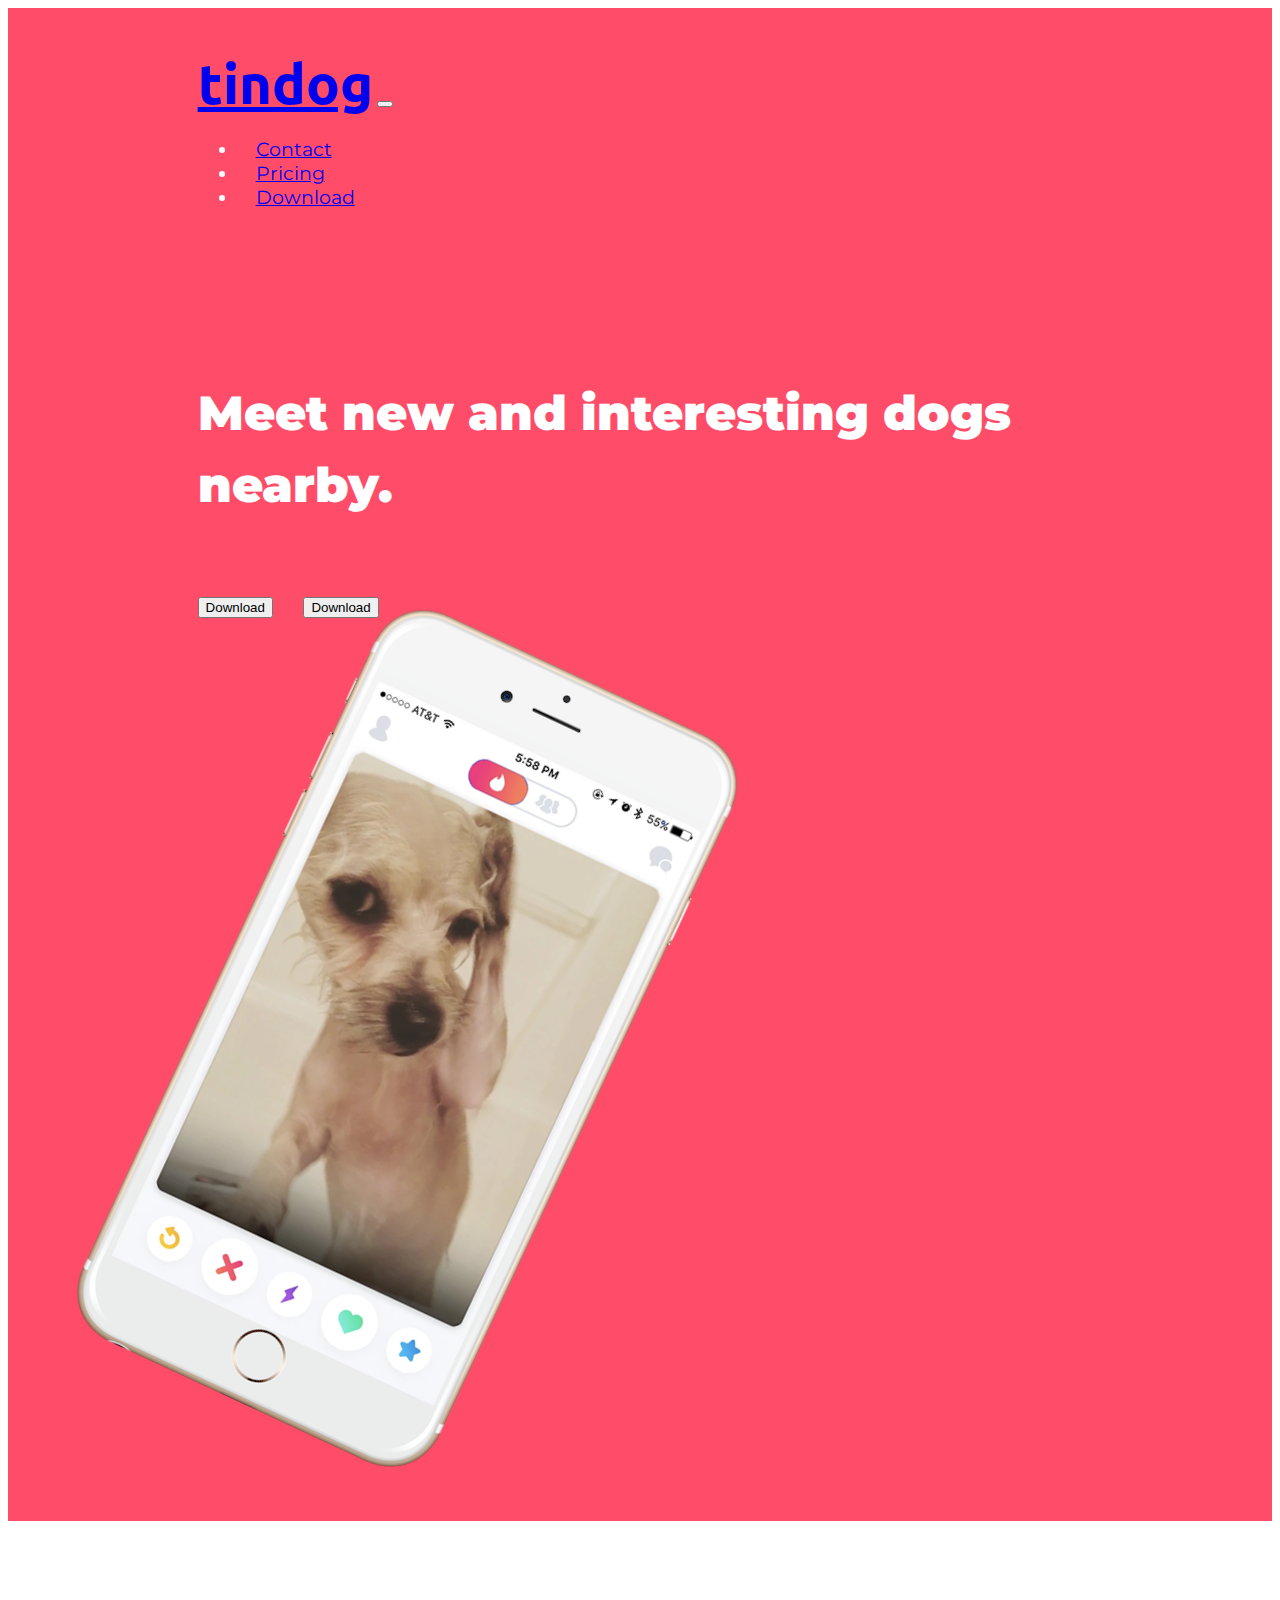
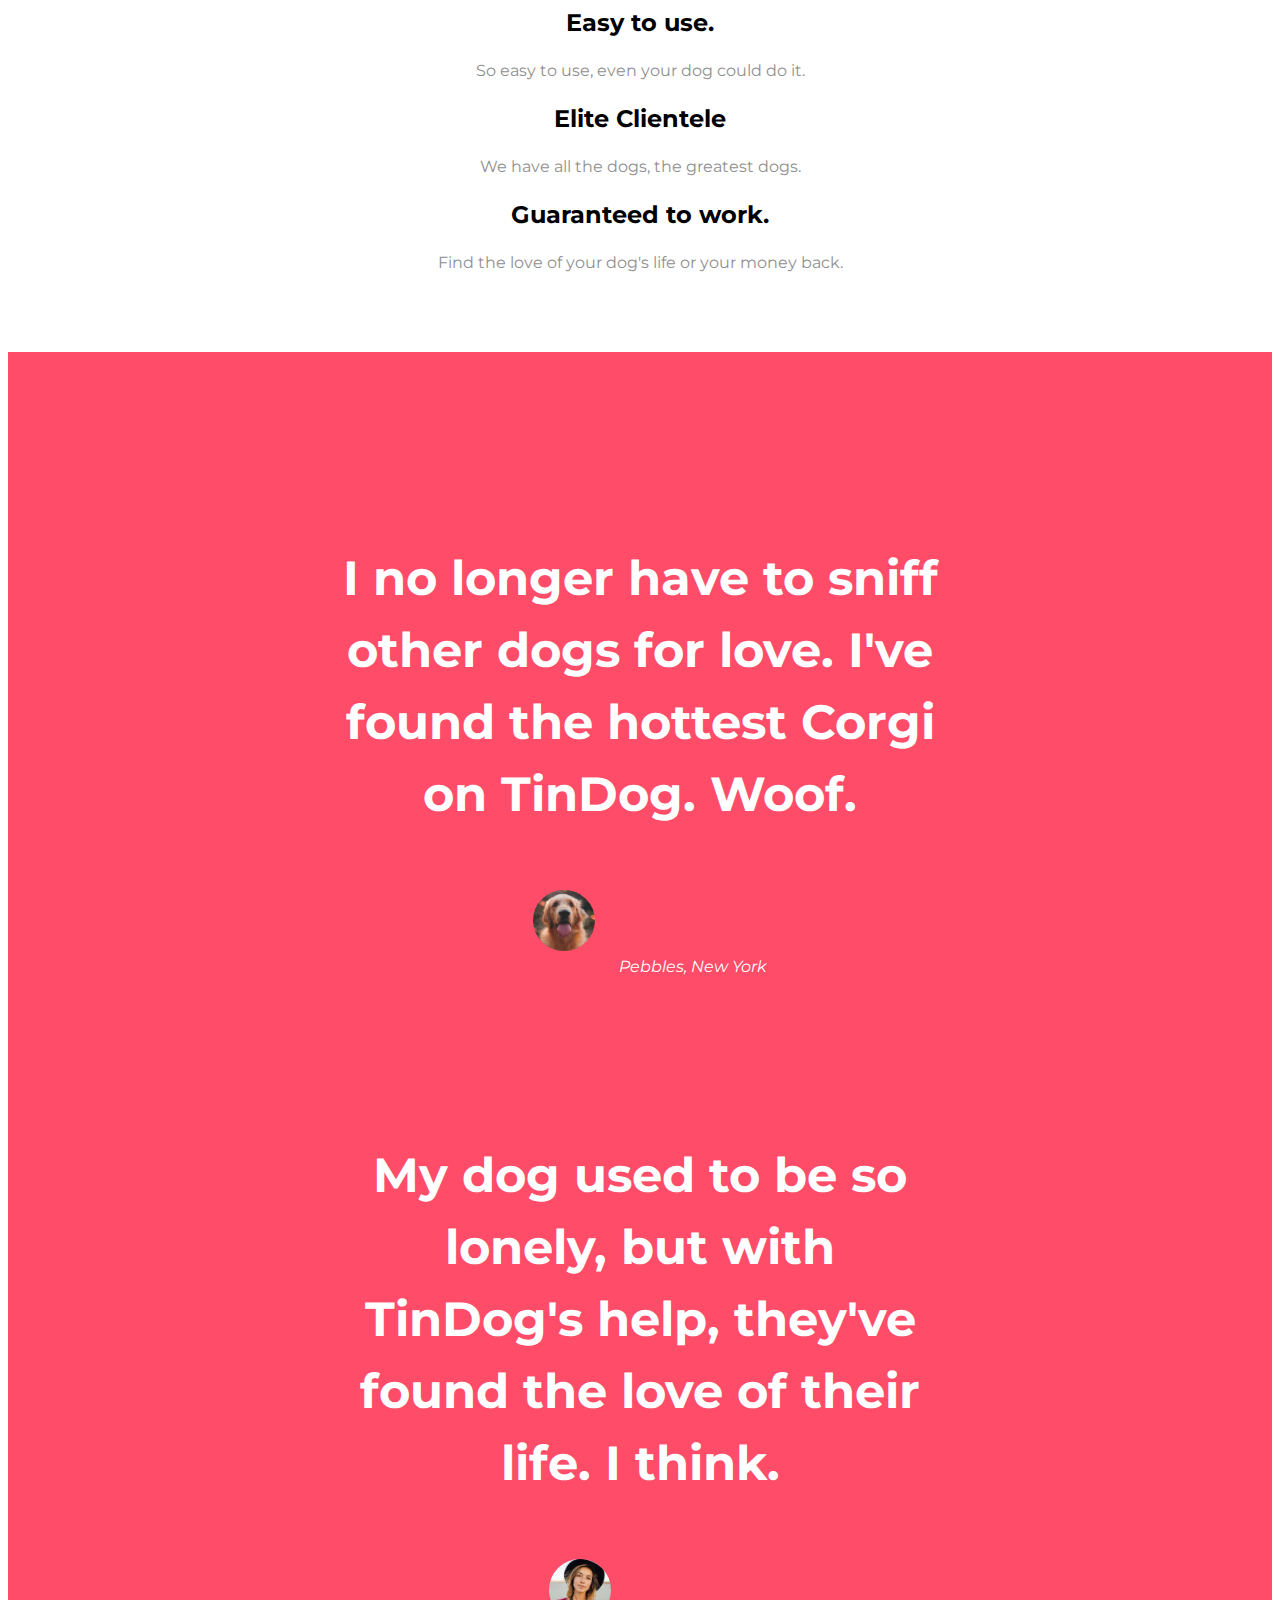
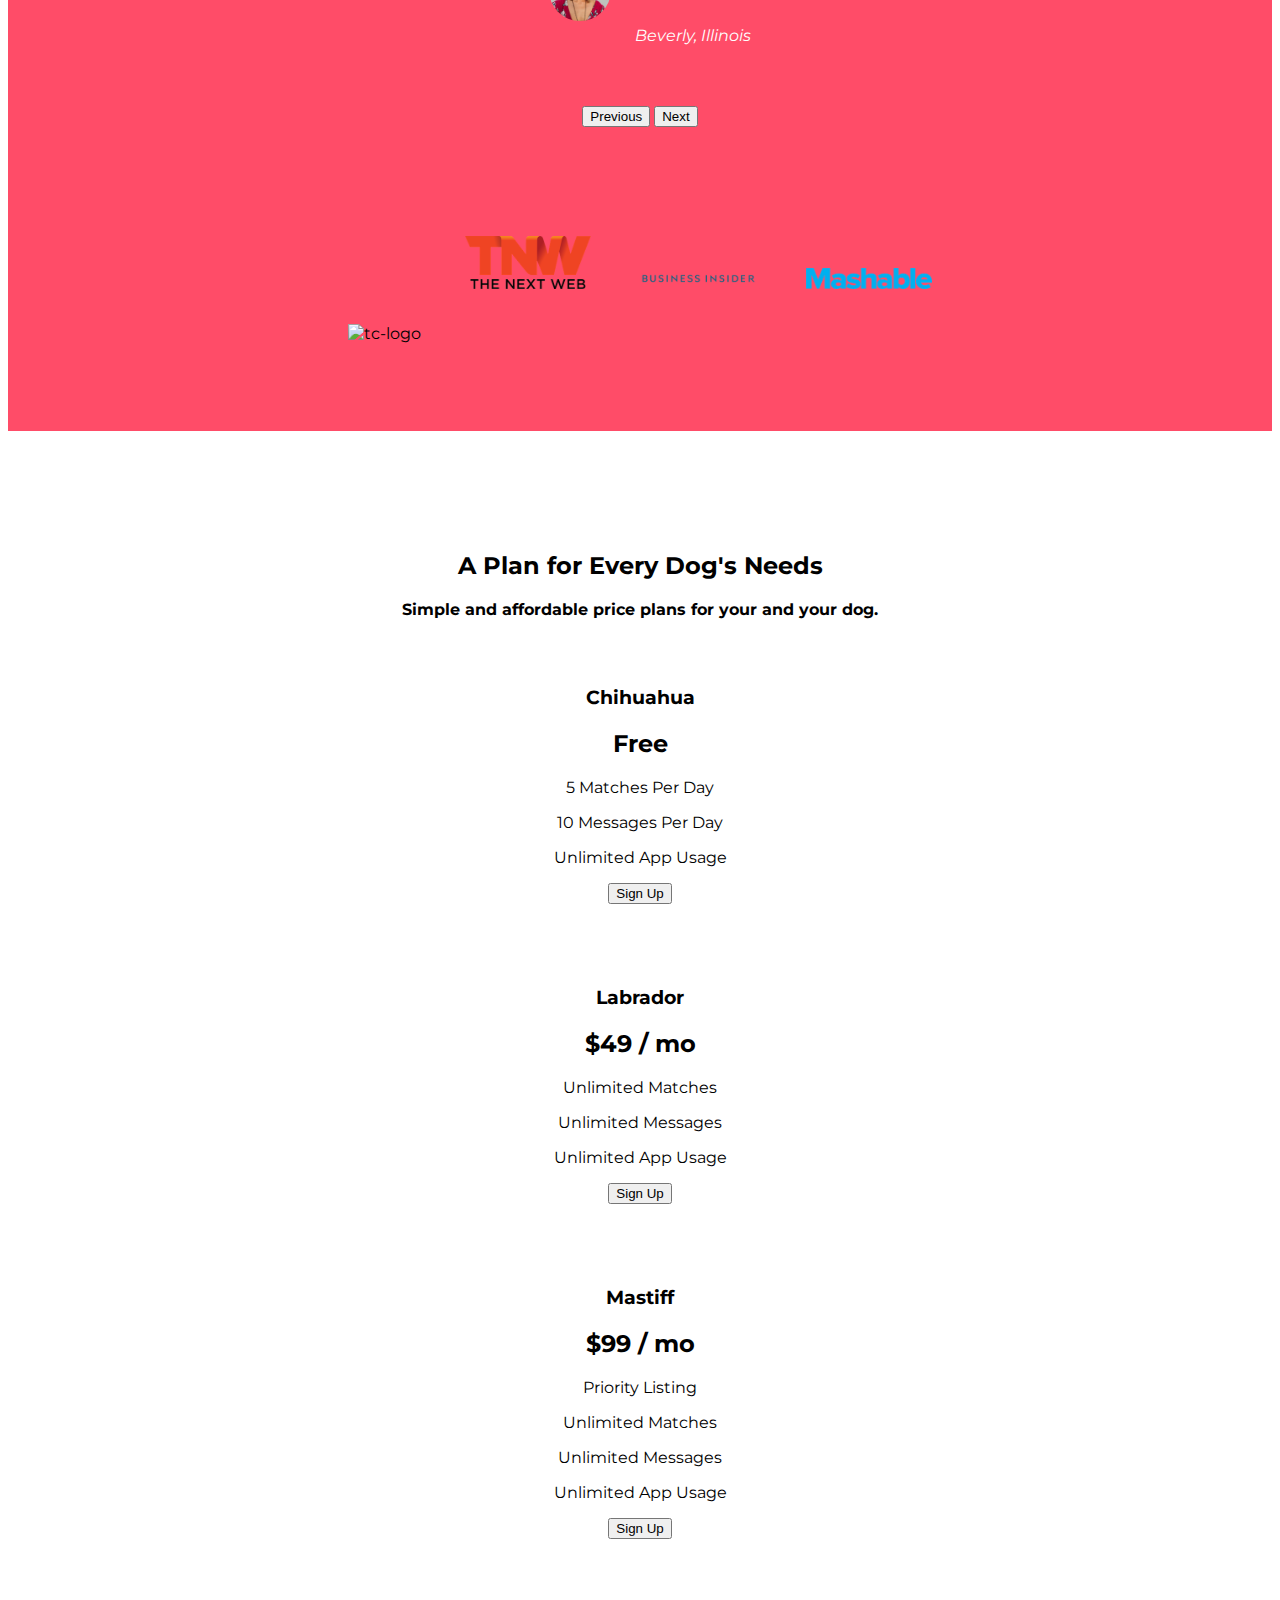
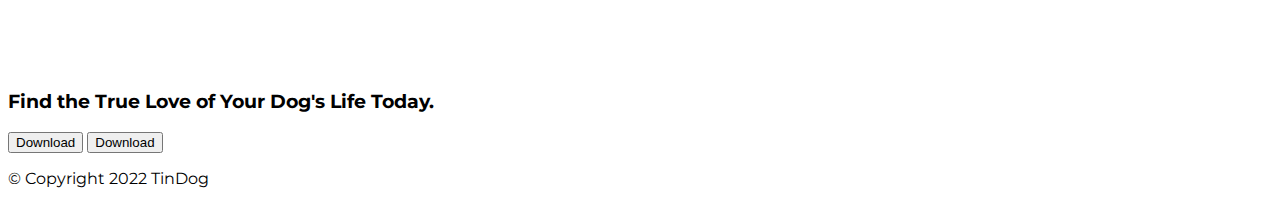
==== index.html @ cf1909fb "first commit" ====
<!DOCTYPE html>
<html>

<head>
  <meta charset="utf-8">
  <title>tindog</title>
  <!-- google's montserrat and ubuntu font -->
  <link rel="preconnect" href="https://fonts.googleapis.com">
  <link rel="preconnect" href="https://fonts.gstatic.com" crossorigin>
  <link href="https://fonts.googleapis.com/css2?family=Montserrat:wght@100;300;400;500;900&family=Ubuntu:wght@300;400;700&display=swap" rel="stylesheet">

  <!-- bootstrap cdn -->
  <link rel="stylesheet" href="https://cdn.jsdelivr.net/npm/bootstrap@4.6.2/dist/css/bootstrap.min.css" integrity="sha384-xOolHFLEh07PJGoPkLv1IbcEPTNtaed2xpHsD9ESMhqIYd0nLMwNLD69Npy4HI+N" crossorigin="anonymous">

  <!-- custom css stylesheet, override bits of bootstrap -->
  <link rel="stylesheet" href="css/styles.css">

  <!-- font awesome icons cdn -->
  <script src="https://kit.fontawesome.com/b52014c652.js" crossorigin="anonymous"></script>
</head>

<body>

  
  <section id="title">
      <div class="container-fluid">
      <!-- Nav Bar -->
        <nav class="navbar navbar-expand-md navbar-dark">

          <a href="#" class="navbar-brand tindog-first">tindog</a>

          <button class="navbar-toggler" type="button" data-toggle="collapse" data-target="#navbarSupportedContent" aria-controls="navbarSupportedContent" aria-expanded="false" aria-label="Toggle navigation">
              <span class="navbar-toggler-icon"></span>
          </button>

          <div class="collapse navbar-collapse" id="navbarSupportedContent">

              <ul class="navbar-nav ml-auto tindog-navbar">

                  <li class="nav-item">
                      <a href="#" class="nav-link">Contact</a>
                  </li>

                  <li class="nav-item">
                      <a href="#" class="nav-link">Pricing</a>
                  </li>

                  <li class="nav-item">
                      <a href="#" class="nav-link">Download</a>
                  </li>

              </ul>

        </div>

      </nav>

      <!-- Title -->
      <!-- Bootstrap grid layout system -->

      <div class="row">

        <div class="col-lg-6 col-md-6">
          <h1>Meet new and interesting dogs nearby.</h1>
          <button type="button" class="btn btn-dark btn-lg download-buttons"><i class="fa-brands fa-apple"></i> Download</button>
          <button type="button" class="btn btn-outline-light btn-lg download-buttons"><i class="fa-brands fa-google-play"></i> Download</button>
        </div>

        <div class="col-lg-6 col-md-6 dog-iphone">
          <img src="images/iphone6.png" alt="iphone-mockup">
        </div>

      </div>
    </div>
  </section>
  


    <!-- Features -->

    <section id="features">

      <div class="row feature-row container-fluid">

        <div class="col-lg-4">
          <i class="fa-solid fa-circle-check fa-3x features-logo"></i>
          <h3 class="app-promise-feature">Easy to use.</h3>
          <p class="feature-paragraph">So easy to use, even your dog could do it.</p>

        </div>

        <div class="col-lg-4">
          <i class="fa-solid fa-bullseye fa-3x  features-logo"></i>
          <h3 class="app-promise-feature">Elite Clientele</h3>
          <p class="feature-paragraph">We have all the dogs, the greatest dogs.</p>
          
        </div>

        <div class="col-lg-4">
          <i class="fa-solid fa-heart fa-3x features-logo"></i>
          <h3 class="app-promise-feature">Guaranteed to work.</h3>
          <p class="feature-paragraph">Find the love of your dog's life or your money back.</p>
          
        </div>

      </div>

      <!-- <h3>Easy to use.</h3>
      <p>So easy to use, even your dog could do it.</p>

      <h3>Elite Clientele</h3>
      <p>We have all the dogs, the greatest dogs.</p>

      <h3>Guaranteed to work.</h3>
      <p>Find the love of your dog's life or your money back.</p> -->

    </section>


    <!-- Testimonials -->

    <section id="testimonials">

      <!-- <h2 class="testimonials-text">I no longer have to sniff other dogs for love. I've found the hottest Corgi on TinDog. Woof.</h2>
      <img src="images/dog-img.jpg" alt="dog-profile" class="testimonial-img">
      <em>Pebbles, New York</em> -->

      

      <div id="carouselExampleControls" class="carousel slide" data-ride="carousel">
        <div class="carousel-inner">

          <div class="carousel-item active">
            <h2 class="testimonials-text">I no longer have to sniff other dogs for love. I've found the hottest Corgi on TinDog. Woof.</h2>
            <img src="images/dog-img.jpg" alt="dog-profile" class="testimonial-img">
            <em>Pebbles, New York</em>
          </div>

          <div class="carousel-item">
            <h2 class="testimonials-text">My dog used to be so lonely, but with TinDog's help, they've found the love of their life. I think.</h2>
            <img class="testimonial-img" src="images/lady-img.jpg" alt="lady-profile">
            <em>Beverly, Illinois</em>
          </div>

          <!-- you can add more by -->
          <!-- <div class="carousel-item">
            <img src="..." class="d-block w-100" alt="...">
          </div> -->

        </div>

       <button class="carousel-control-prev" type="button" data-target="#carouselExampleControls" data-slide="prev">
          <span class="carousel-control-prev-icon" aria-hidden="true"></span>
          <span class="sr-only">Previous</span>
        </button>

        <button class="carousel-control-next" type="button" data-target="#carouselExampleControls" data-slide="next">
          <span class="carousel-control-next-icon" aria-hidden="true"></span>
          <span class="sr-only">Next</span>
        </button>

      </div>

    </section>


    <!-- Press -->

    <section id="press">
      <img src="images/techcrunch.png" alt="tc-logo" class="press-img">
      <img src="images/tnw.png" alt="tnw-logo" class="press-img">
      <img src="images/bizinsider.png" alt="biz-insider-logo" class="press-img">
      <img src="images/mashable.png" alt="mashable-logo" class="press-img">

    </section>


    <!-- Pricing -->

    <section id="pricing">

      <h2 class="pricing-card-header">A Plan for Every Dog's Needs</h2>
      <p class="pricing-card-header">Simple and affordable price plans for your and your dog.</p>
      
      <div class="row pricing-row">

        <div class="col-sm-12 col-md-6 col-lg-4 pricing-column">

          <div class="card">
    
            <div class="card-header">
              <h3 class="pricing-card-header">Chihuahua</h3>
            </div>
            
            <div class="card-body">
              <h2 class="pricing">Free</h2>
              <p class="pricing-paragraph">5 Matches Per Day</p>
              <p class="pricing-paragraph">10 Messages Per Day</p>
              <p class="pricing-paragraph">Unlimited App Usage</p>
              <button type="button" class="btn btn-lg btn-block btn-outline-dark">Sign Up</button>
            </div>

          </div>

        </div>

        <div class="col-sm-12 col-md-6 col-lg-4 pricing-column">

          <div class="card">
      
            <div class="card-header">
              <h3 class="pricing-card-header">Labrador</h3>
            </div>
            
            <div class="card-body">
              <h2 class="pricing">$49 / mo</h2>
              <p class="pricing-paragraph">Unlimited Matches</p>
              <p class="pricing-paragraph">Unlimited Messages</p>
              <p class="pricing-paragraph">Unlimited App Usage</p>
              <button type="button" class="btn btn-lg btn-block btn-dark">Sign Up</button>
            </div>
            
          </div>

        </div>

        <div class="col-sm-12 col-md-12 col-lg-4 pricing-column">

          <div class="card">
      
            <div class="card-header">
              <h3 class="pricing-card-header">Mastiff</h3>
            </div>
            
            <div class="card-body">
              <h2 class="pricing">$99 / mo</h2>
              <p class="pricing-paragraph">Priority Listing</p>
              <p class="pricing-paragraph">Unlimited Matches</p>
              <p class="pricing-paragraph">Unlimited Messages</p>
              <p class="pricing-paragraph">Unlimited App Usage</p>
              <button type="button" class="btn btn-lg btn-block btn-dark">Sign Up</button>
            </div>
            
          </div>

        </div>
      </div>

      <!-- <div class="card-deck"> -->

        <!-- <div class="card">
    
          <div class="card-header">
            <h3 class="pricing-card-header">Chihuahua</h3>
          </div>
          
          <div class="card-body">
            <h2 class="pricing">Free</h2>
            <p class="pricing-paragraph">5 Matches Per Day</p>
            <p class="pricing-paragraph">10 Messages Per Day</p>
            <p class="pricing-paragraph">Unlimited App Usage</p>
            <button type="button">Sign Up</button>
          </div>
          
        </div> -->
  
        
        <!-- <div class="card">
      
          <div class="card-header">
            <h3 class="pricing-card-header">Labrador</h3>
          </div>
          
          <div class="card-body">
            <h2 class="pricing">$49 / mo</h2>
            <p class="pricing-paragraph">Unlimited Matches</p>
            <p class="pricing-paragraph">Unlimited Messages</p>
            <p class="pricing-paragraph">Unlimited App Usage</p>
            <button type="button">Sign Up</button>
          </div>
          
        </div> -->
  
  
        <!-- <div class="card">
      
          <div class="card-header">
            <h3 class="pricing-card-header">Mastiff</h3>
          </div>
          
          <div class="card-body">
            <h2 class="pricing">$99 / mo</h2>
            <p class="pricing-paragraph">Priority Listing</p>
            <p class="pricing-paragraph">Unlimited Matches</p>
            <p class="pricing-paragraph">Unlimited Messages</p>
            <p class="pricing-paragraph">Unlimited App Usage</p>
            <button type="button">Sign Up</button>
          </div>
          
        </div>

      </div> -->
      

      <!-- <h3>Chihuahua</h3>
      <h2>Free</h2>
      <p>5 Matches Per Day</p>
      <p>10 Messages Per Day</p>
      <p>Unlimited App Usage</p>
      <button type="button">Sign Up</button>


      <h3>Labrador</h3>
      <h2>$49 / mo</h2>
      <p>Unlimited Matches</p>
      <p>Unlimited Messages</p>
      <p>Unlimited App Usage</p>
      <button type="button">Sign Up</button>


      <h3>Mastiff</h3>
      <h2>$99 / mo</h2>
      <p>Pirority Listing</p>
      <p>Unlimited Matches</p>
      <p>Unlimited Messages</p>
      <p>Unlimited App Usage</p>
      <button type="button">Sign Up</button> -->

    </section>


    <!-- Call to Action -->

    <section id="cta">

      <h3>Find the True Love of Your Dog's Life Today.</h3>
      <button type="button">Download</button>
      <button type="button">Download</button>

    </section>


    <!-- Footer -->

    <footer id="footer">

      <p>© Copyright 2022 TinDog</p>

    </footer>

  
    <script src="https://cdn.jsdelivr.net/npm/jquery@3.5.1/dist/jquery.slim.min.js" integrity="sha384-DfXdz2htPH0lsSSs5nCTpuj/zy4C+OGpamoFVy38MVBnE+IbbVYUew+OrCXaRkfj" crossorigin="anonymous"></script>
    <script src="https://cdn.jsdelivr.net/npm/bootstrap@4.6.2/dist/js/bootstrap.bundle.min.js" integrity="sha384-Fy6S3B9q64WdZWQUiU+q4/2Lc9npb8tCaSX9FK7E8HnRr0Jz8D6OP9dO5Vg3Q9ct" crossorigin="anonymous"></script>
</body>

</html>
---- css/styles.css ----
/* global font */
body {
    font-family: 'Montserrat', sans-serif;
}

/* iphone dog */
.dog-iphone{
    transform: rotate(25deg);
    padding-bottom: 10px;
    width: 60%;
}

#title{
    background-color: #ff4c68;
    color: #fff;
}

/* navigation bar */
.tindog-first{
    font-family: 'Ubuntu', sans-serif;
    font-size: 3.5rem;
    font-weight: bold;
    padding-bottom: 5%;
}

.tindog-navbar{
    padding-bottom: 5%;
    font-family: 'Montserrat', sans-serif;
    font-size: 1.2rem;
    font-weight: light;
}

.navbar{
   padding: 0 0 4.5rem; 
}

.nav-item{
    padding-left: 18px;
    padding-right: 18px;
}



/* global */

h1 {
    font-family: 'Montserrat', sans-serif;
    font-size: 3rem;
    line-height: 1.5;
    font-weight: 900;
}

.container-fluid {
    padding-left: 15%;
    padding-right: 15%;
    padding-top: 3%;
    padding-bottom: 3%;
}

/* download buttons */
.download-buttons {
    margin: 5% 3% 5% 0;
}

/* app features */

/* h3 text of features styling */
.app-promise-feature{
    font-family: 'Montserrat', sans-serif;
    font-size: 1.5rem;
    font-weight: bold;
}

/* awesome font logo css edit */
.features-logo{
    color: #ef8172;
    size: 150%;
    padding-top: 10px;
    padding-bottom: 10px;
}

/* change color when hovering on logo */
.features-logo:hover{
    color: #ff4c68 ;
}

/* center features text and add padding by accessing rows (feature-row) */
.feature-row{
    text-align: center;
    padding-bottom: 5%;
    padding-top: 5%;
    padding-left: 8%;
    padding-right: 8%;
}

/* feature paragraph edit */
.feature-paragraph{
    color: #8f8f8f;
}


/* testimonials sections */

#testimonials{
    padding: 7% 15%;
    text-align: center;
    background-color: #ff4c68;
    color: #fff;

}

.testimonials-text{
    font-family: "Montserrat", sans-serif;
    font-weight: bold;
    font-size: 3rem;
    line-height: 1.5;
}

.testimonial-img{
    width: 10%;
    border-radius: 50%;
    margin: 20px;
}

/* press sections */

#press{
    text-align: center;
    background-color: #ff4c68;
    padding-bottom: 3%;
}

.press-img{
    width: 10%;
    margin: 20px 20px 50px;
}

/* move carousel button padding */
.carousel-item{
    padding: 7% 15%;
}

/* pricing  */

#pricing{
    padding: 100px ;
}
.pricing-card-header{
    font-family: 'Montserrat', sans-serif;
    font-weight: bolder;
    text-align: center;
}

.pricing{
    font-family: 'Montserrat', sans-serif;
    font-weight: bolder;
}

.pricing-row{
    text-align: center;
}

.pricing-column{
    padding: 3% 2%;
}
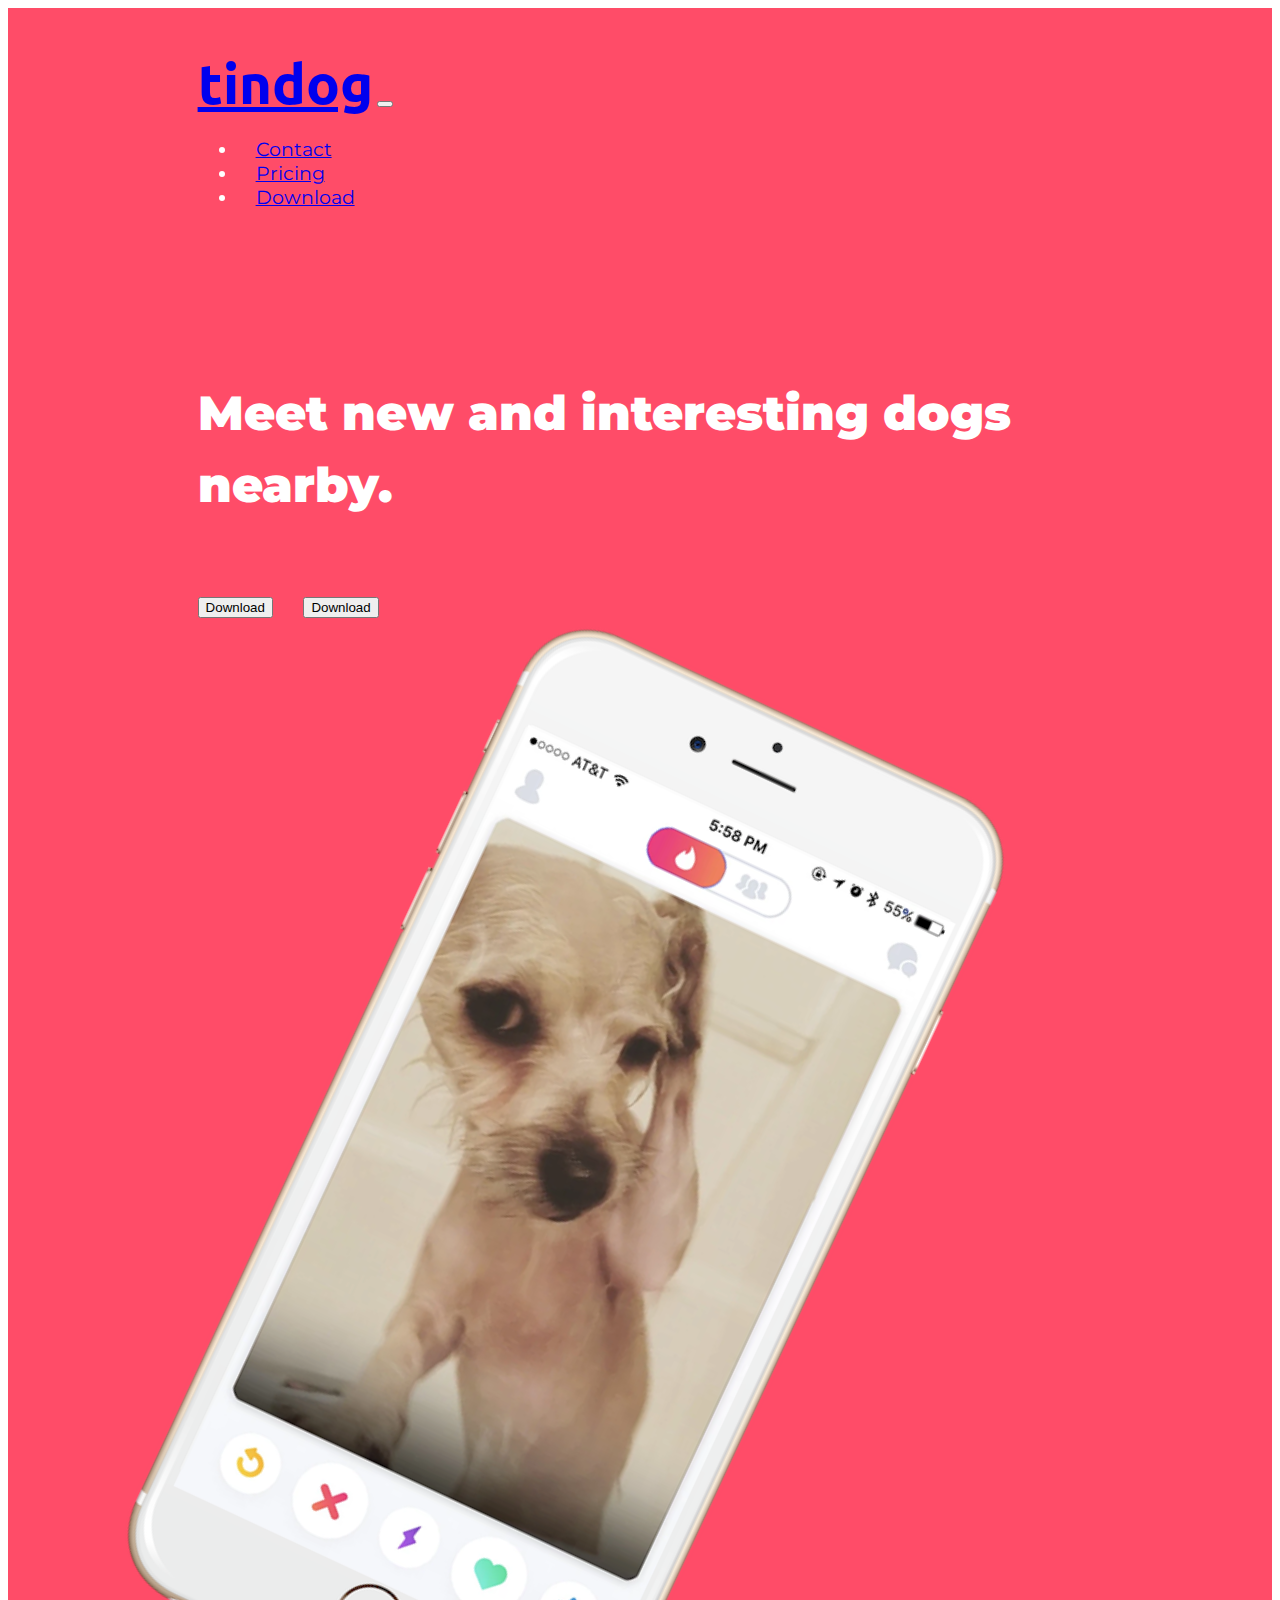
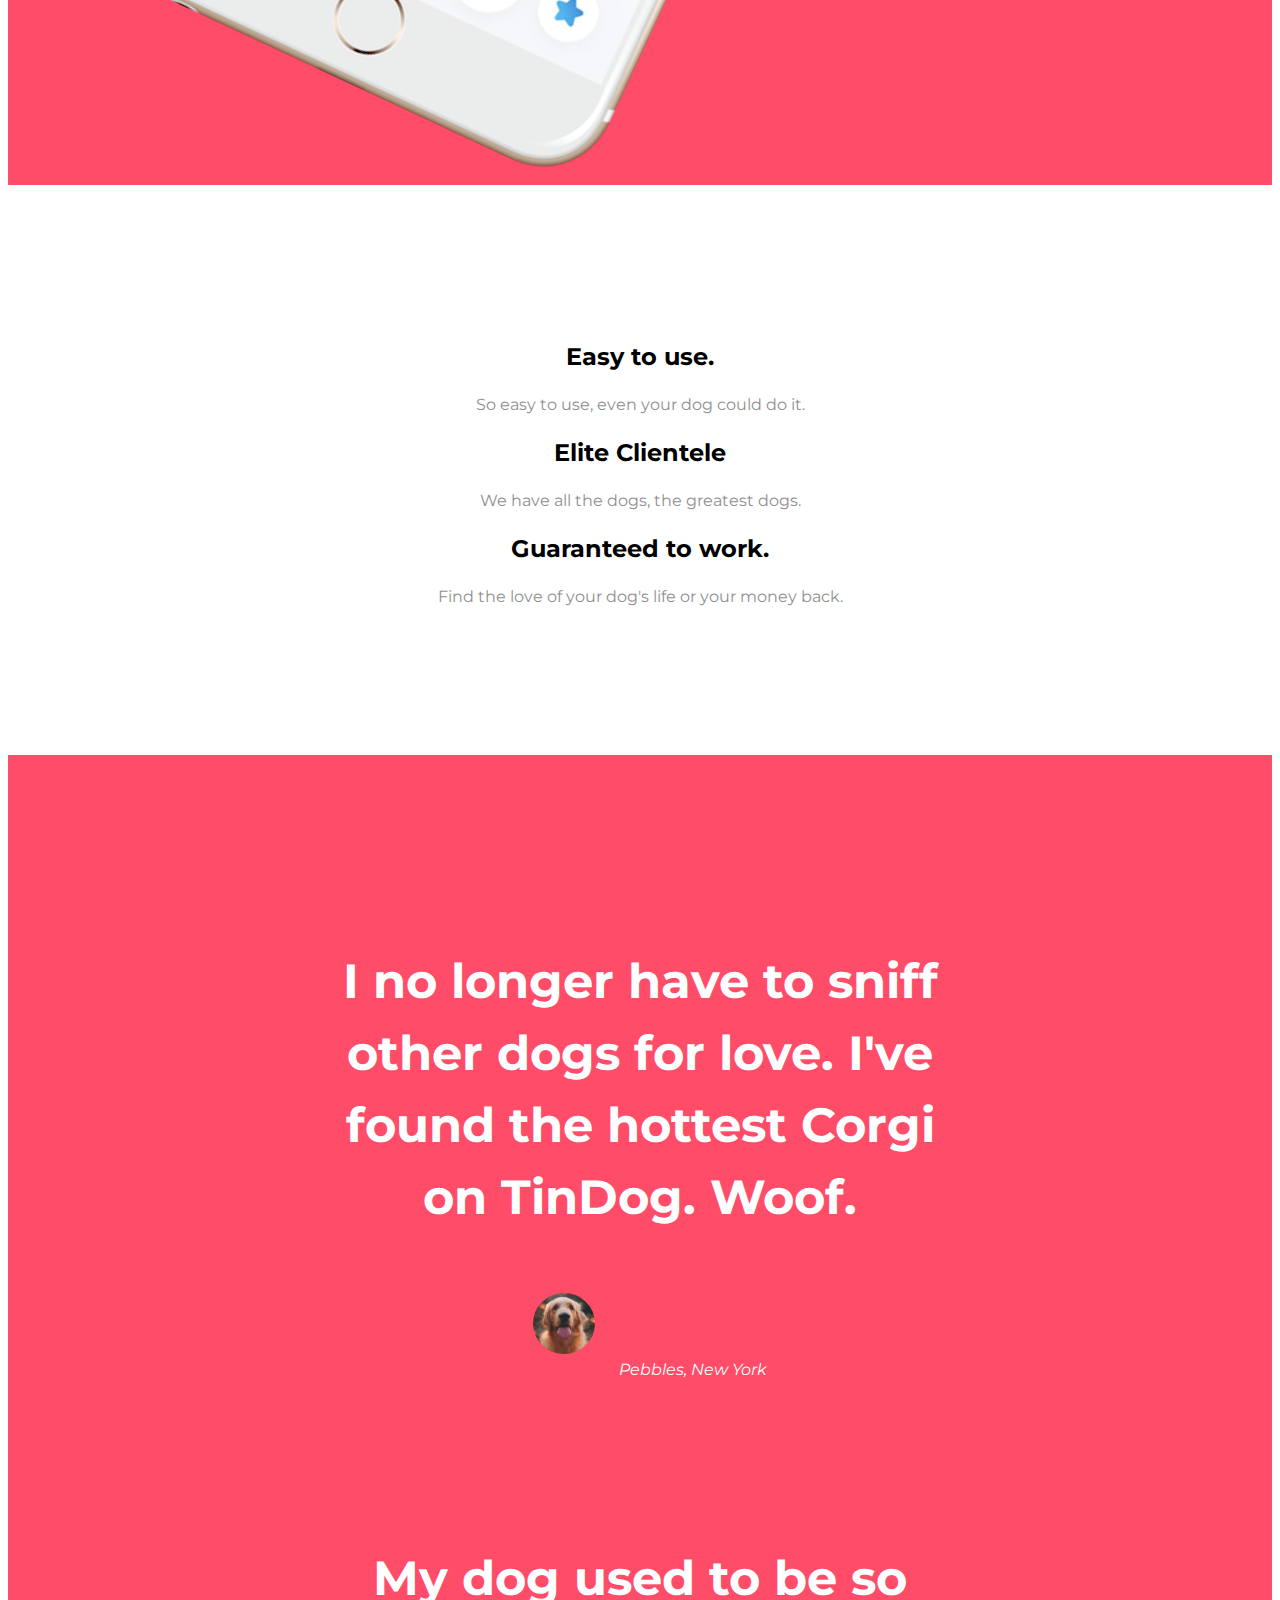
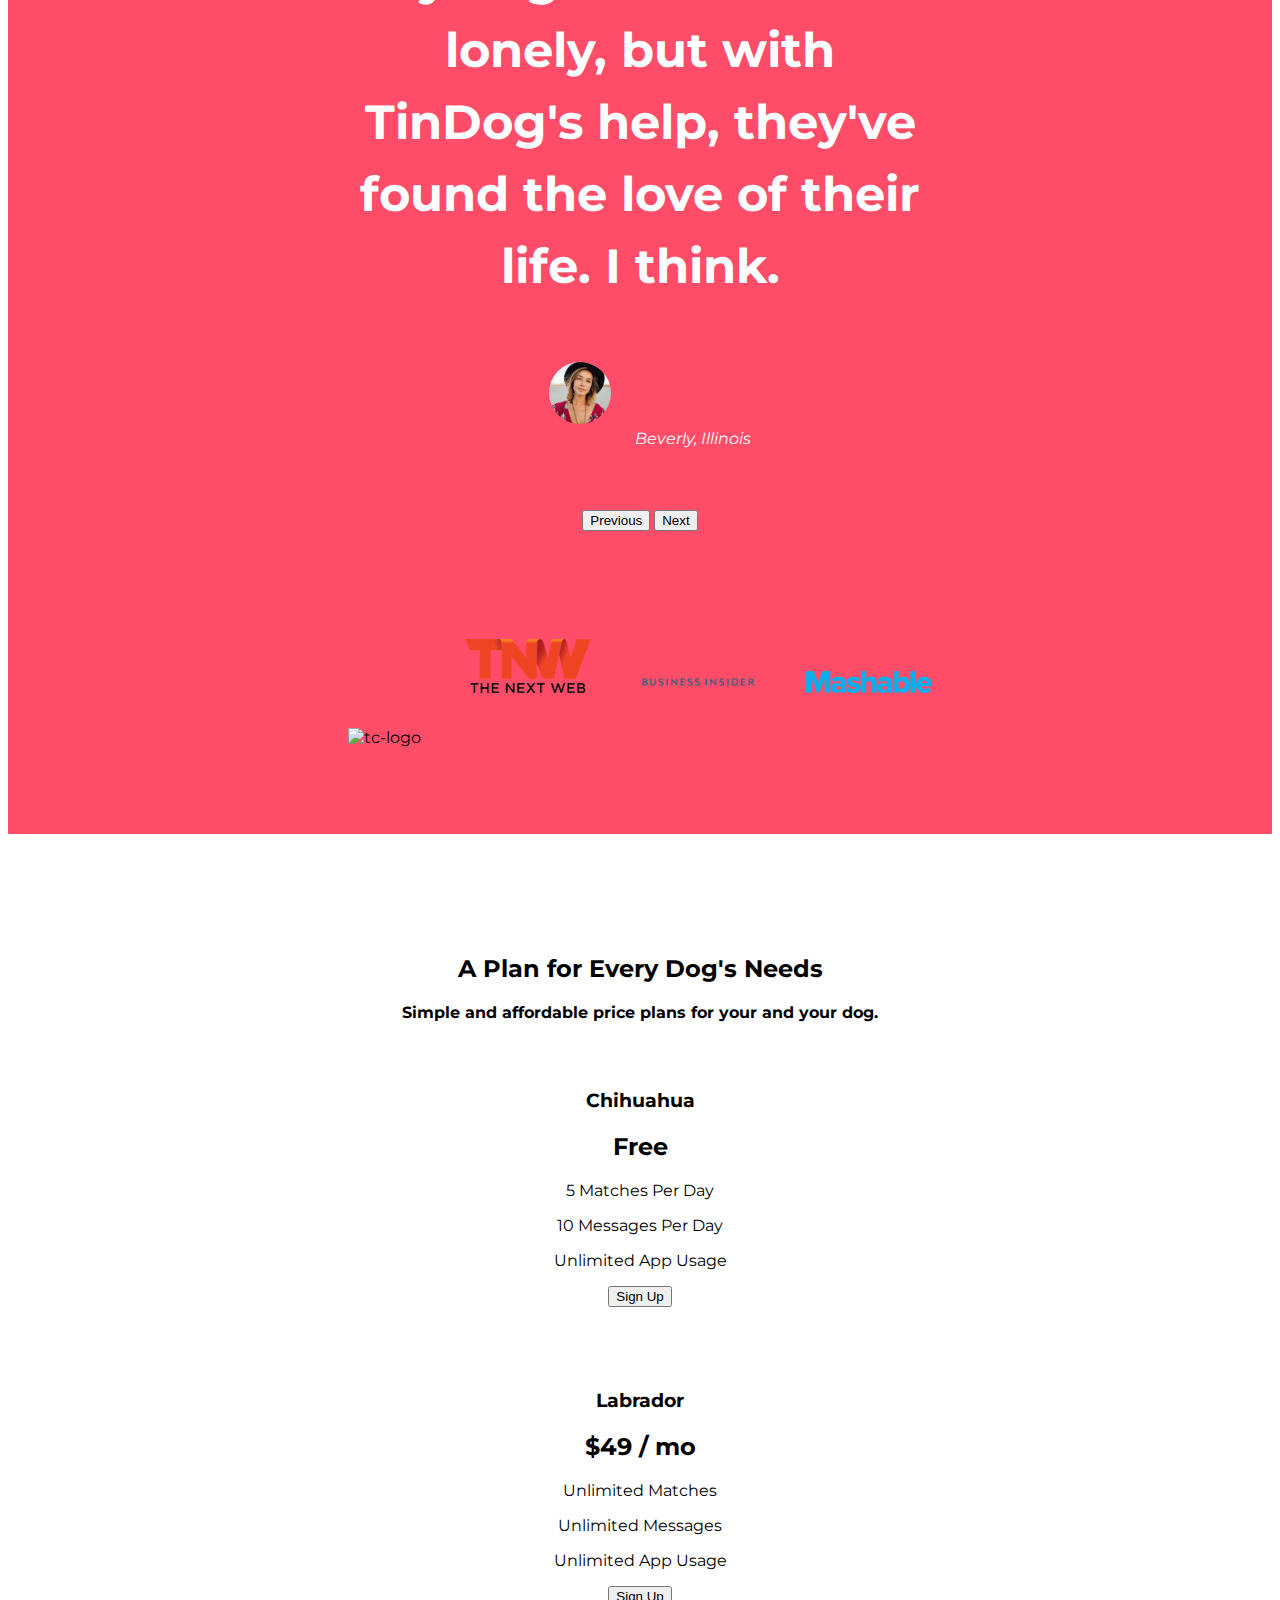
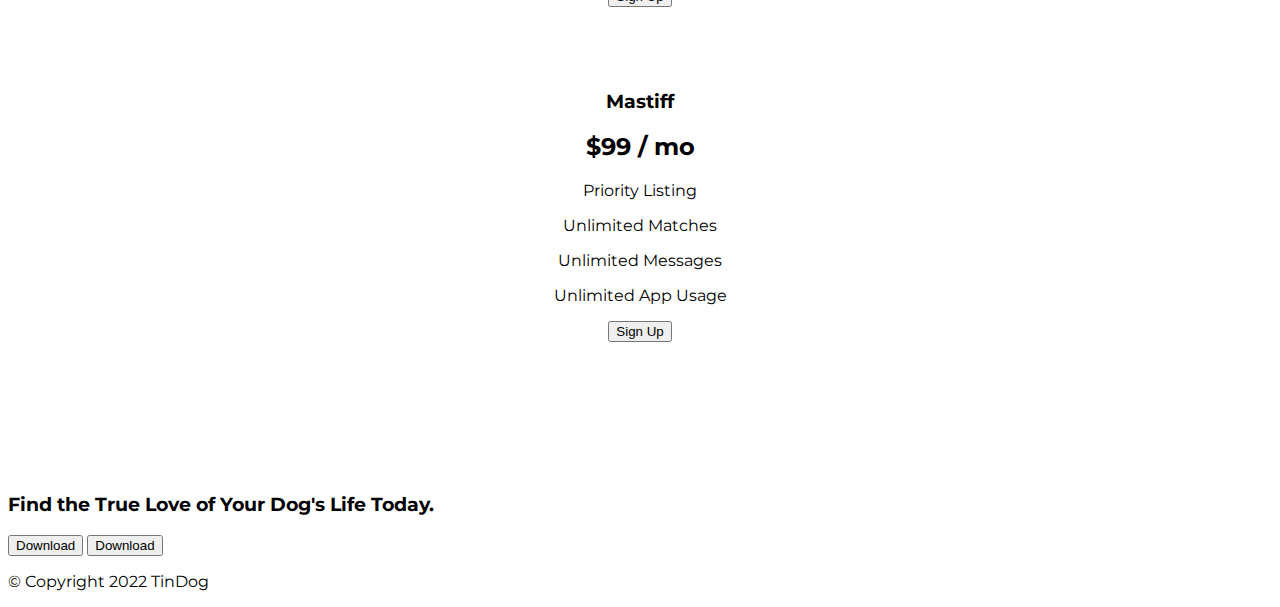
==== commit 9dff93da: "css modified, index modified, dog iphone image edits" ====
--- a/index.html
+++ b/index.html
@@ -66,8 +66,8 @@
           <button type="button" class="btn btn-outline-light btn-lg download-buttons"><i class="fa-brands fa-google-play"></i> Download</button>
         </div>
 
-        <div class="col-lg-6 col-md-6 dog-iphone">
-          <img src="images/iphone6.png" alt="iphone-mockup">
+        <div class="col-lg-6 col-md-6 dog-iphone-container">
+          <img class="dog-iphone" src="images/iphone6.png" alt="iphone-mockup">
         </div>
 
       </div>
--- a/css/styles.css
+++ b/css/styles.css
@@ -8,11 +8,21 @@
     transform: rotate(25deg);
     padding-bottom: 10px;
     width: 60%;
+    left: 100px;
+    position: relative
+}
+
+.dog-iphone-container{
+    position: relative;
 }
 
 #title{
     background-color: #ff4c68;
     color: #fff;
+}
+
+.container-fluid{
+    padding: 3% 15% 7%;
 }
 
 /* navigation bar */
@@ -64,6 +74,13 @@
 
 /* app features */
 
+#features{
+    background-color: #fff;
+    padding: 7% 15%;
+    position: relative;
+    z-index: 1;
+}
+
 /* h3 text of features styling */
 .app-promise-feature{
     font-family: 'Montserrat', sans-serif;
@@ -97,6 +114,7 @@
 .feature-paragraph{
     color: #8f8f8f;
 }
+
 
 
 /* testimonials sections */
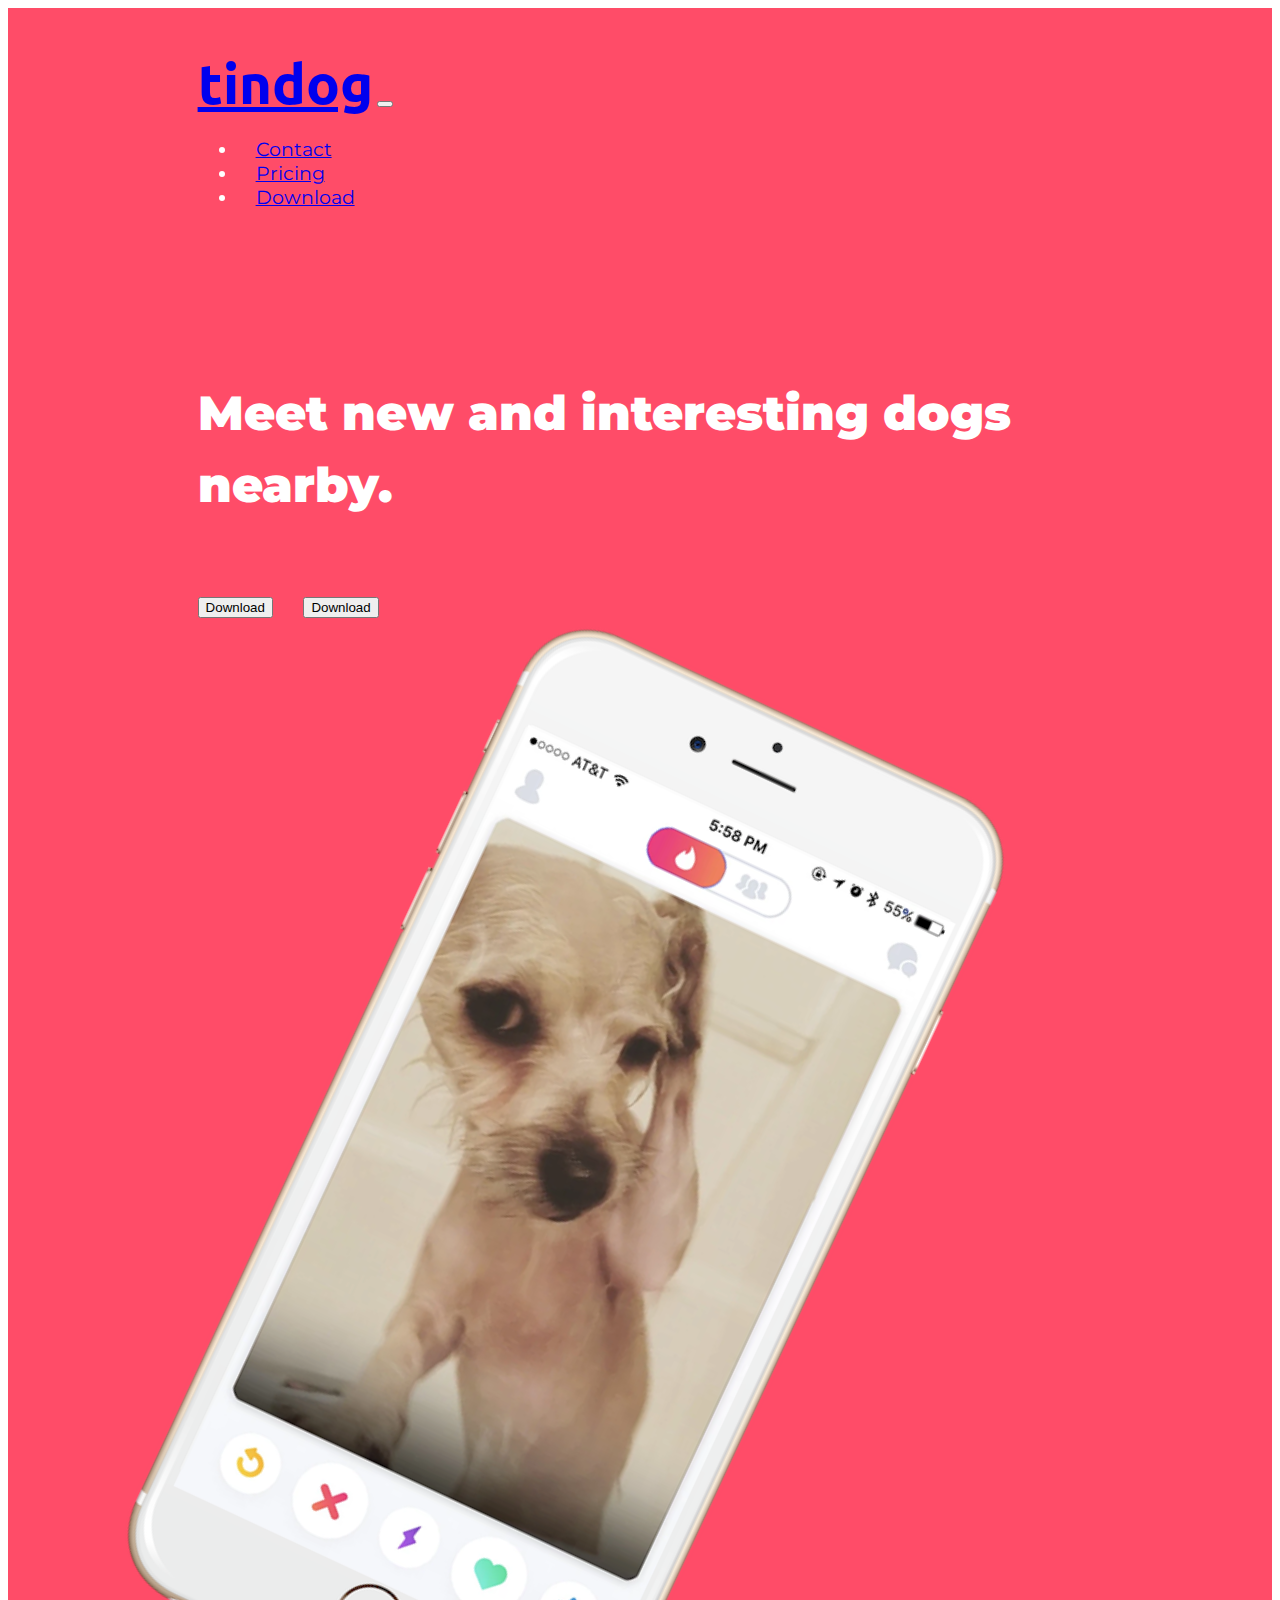
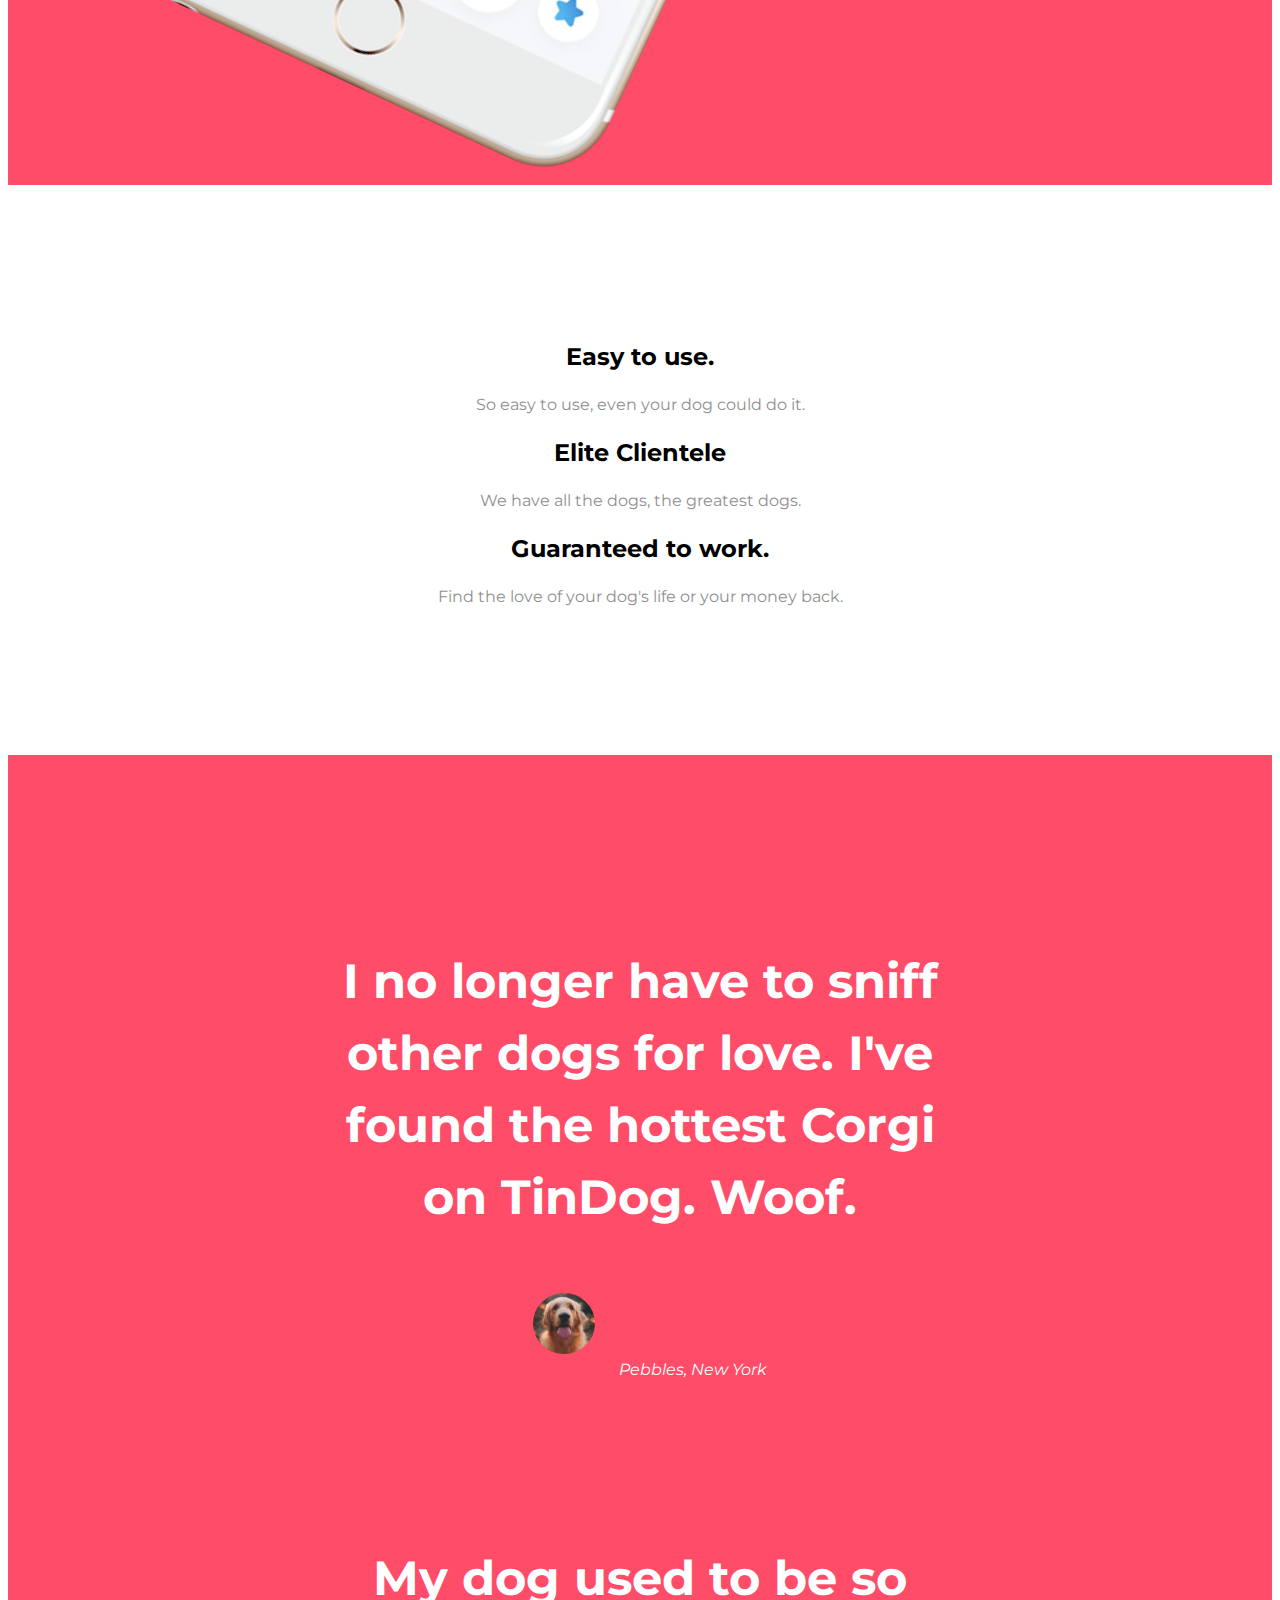
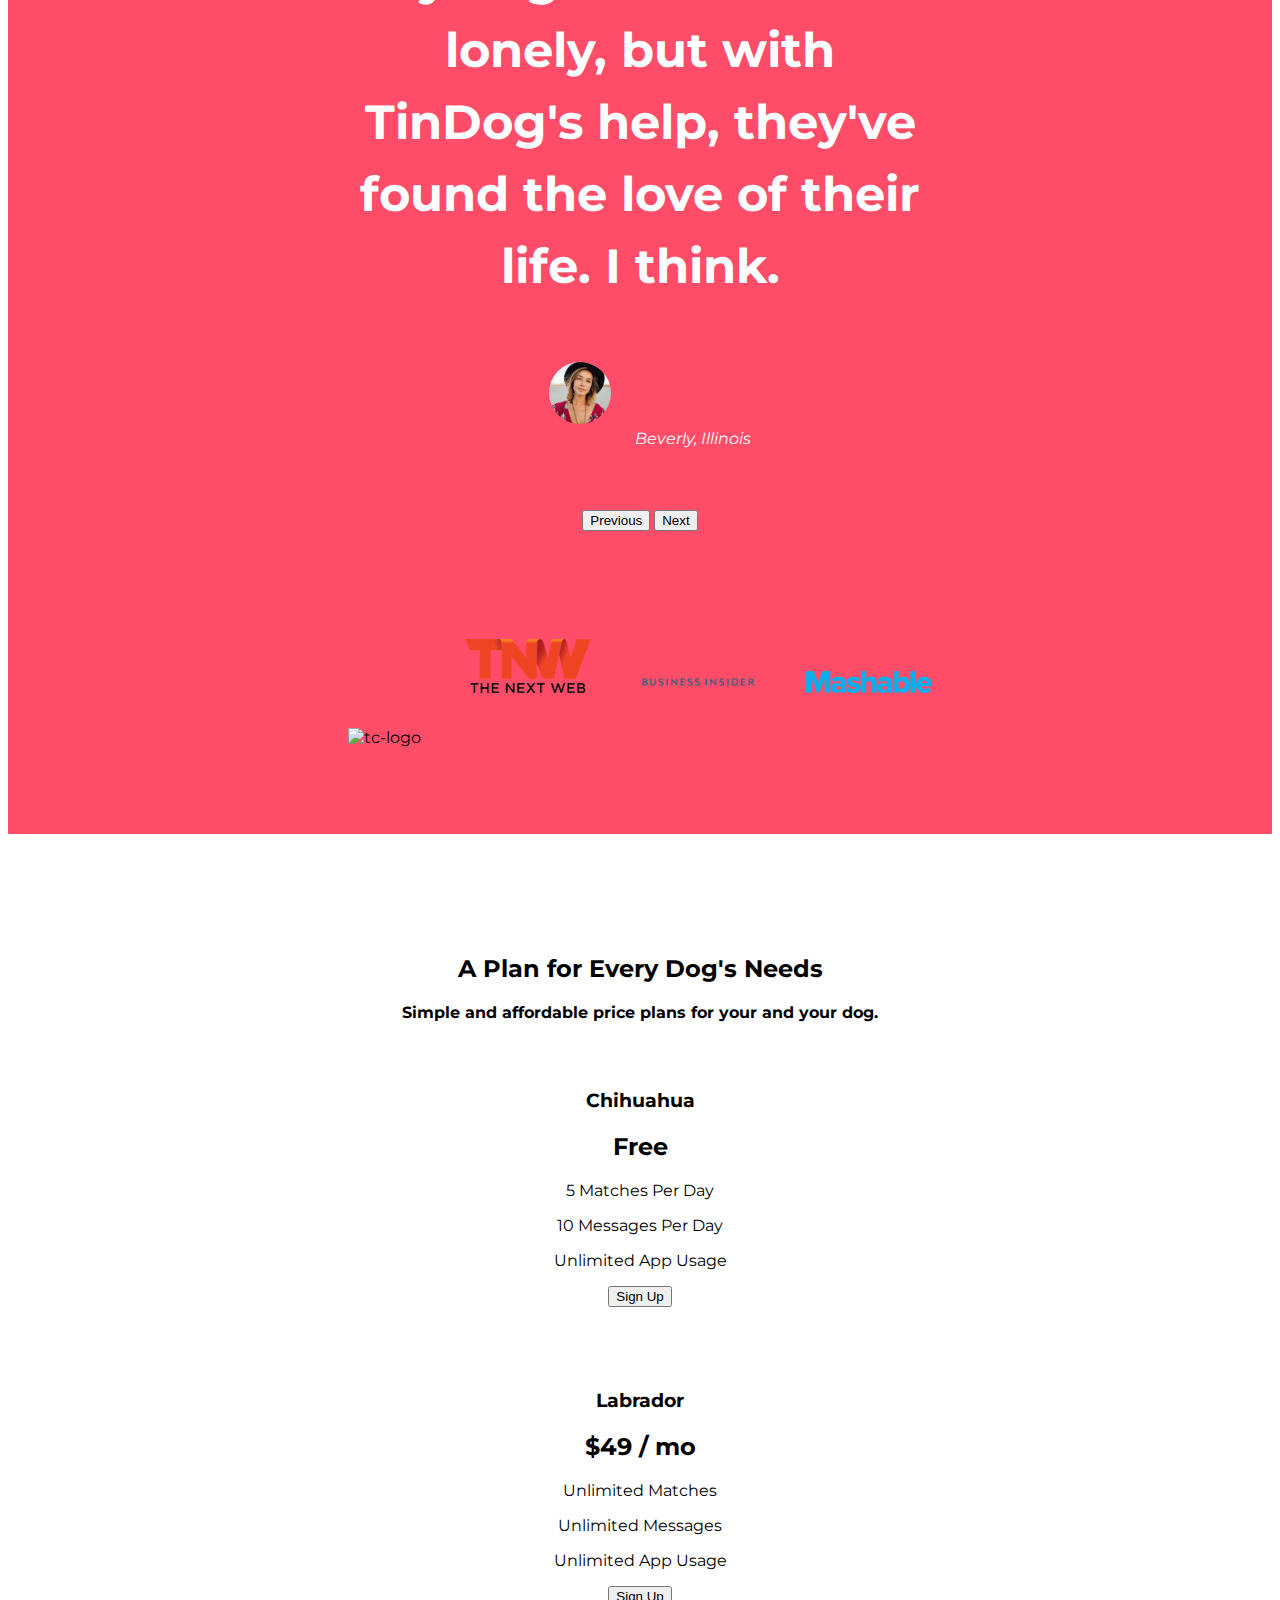
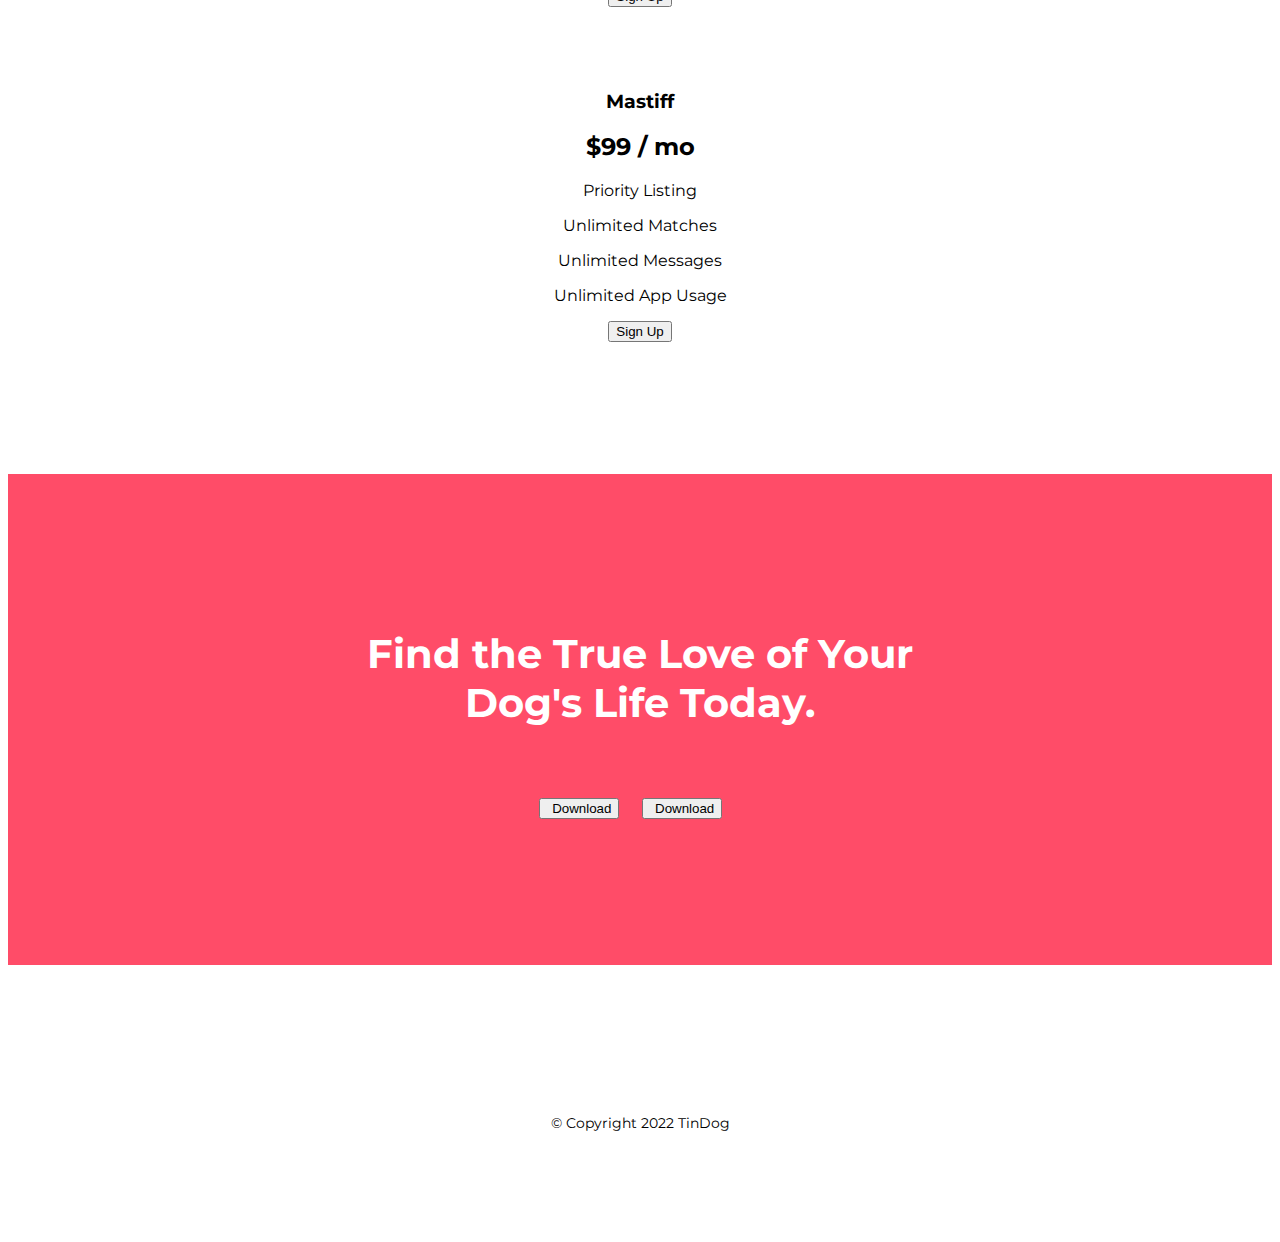
==== commit 9338be08: "Finishing touches for the call to action part of the page and the footer part of the page" ====
--- a/index.html
+++ b/index.html
@@ -333,9 +333,11 @@
 
     <section id="cta">
 
-      <h3>Find the True Love of Your Dog's Life Today.</h3>
-      <button type="button">Download</button>
-      <button type="button">Download</button>
+      <div class="container-fluid">
+        <h3 class="cta-message">Find the True Love of Your Dog's Life Today.</h3>
+        <button type="button" class="btn btn-lg btn-dark download-buttons"><i class="fa-brands fa-apple cta-brands"></i>Download</button>
+        <button type="button" class="btn btn-lg btn-outline-light download-buttons"><i class="fa-brands fa-google-play cta-brands"></i>Download</button>
+      </div>
 
     </section>
 
@@ -344,7 +346,12 @@
 
     <footer id="footer">
 
-      <p>© Copyright 2022 TinDog</p>
+      <i class="fa-brands fa-twitter"></i>
+      <i class="fa-brands fa-facebook  footer-brands"></i>
+      <i class="fa-brands fa-instagram  footer-brands"></i>
+      <i class="fa-solid fa-envelope  footer-brands"></i>
+        
+      <p class="footer-paragraph">© Copyright 2022 TinDog</p>
 
     </footer>
 
--- a/css/styles.css
+++ b/css/styles.css
@@ -181,3 +181,49 @@
 .pricing-column{
     padding: 3% 2%;
 }
+
+@media (max-width: 1028px){
+
+    #title{
+        text-align: center;
+    }
+
+    .dog-iphone{
+        position: static;
+        transform: rotate(0);
+    }
+}
+
+/* call to action */
+#cta{
+    background-color: #ff4c68;
+    padding: 7% 15%;
+    text-align: center;
+}
+
+.cta-message{
+    font-family: "Montserrat", sans-serif;
+    font-weight: bolder;
+    font-size: 2.5rem;
+    color: #fff;
+}
+
+.cta-brands{
+    padding-right: 5px;
+}
+
+/* footer */
+#footer{
+    text-align: center;
+    padding: 7% 15%;
+}
+
+.footer-paragraph{
+    padding-top: 3%;
+    font-family: 'Montserrat', sans-serif;
+    font-size: 0.9rem;
+}
+
+.footer-brands{
+    padding-left: 3%;
+}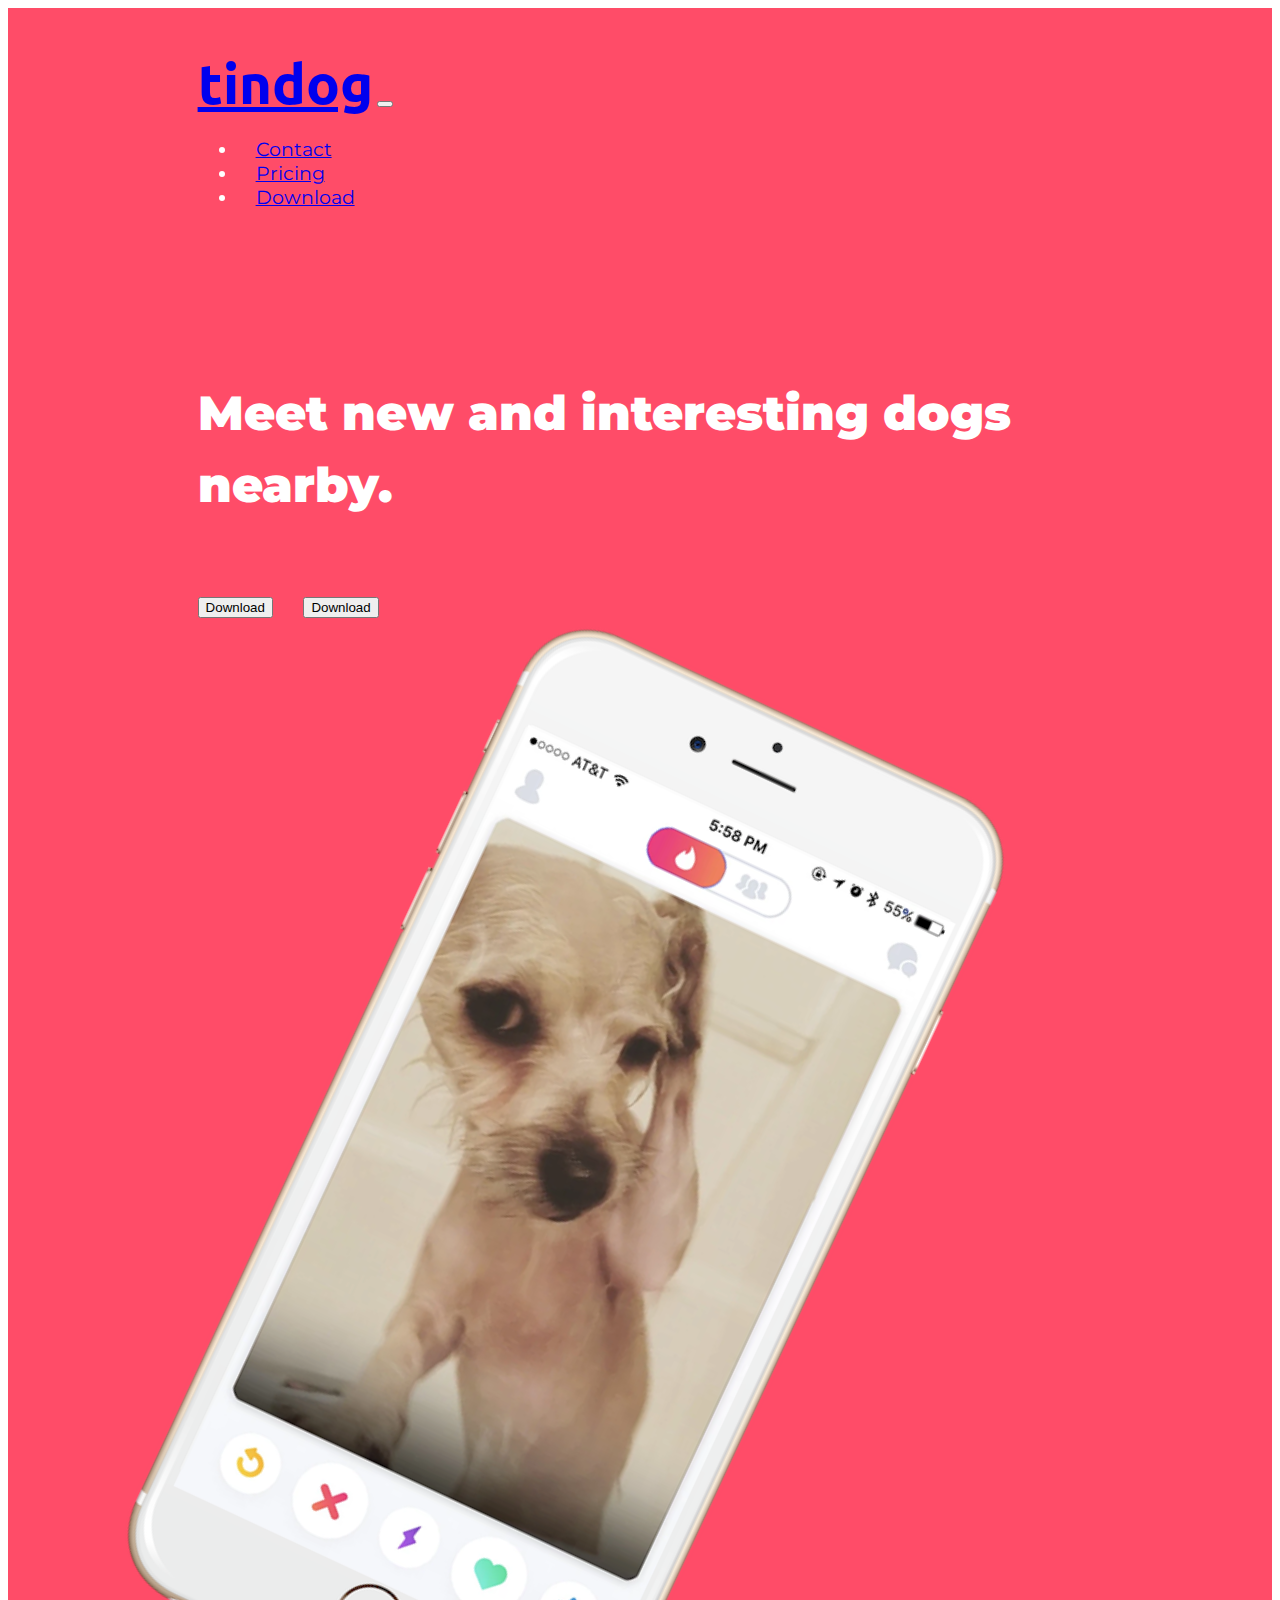
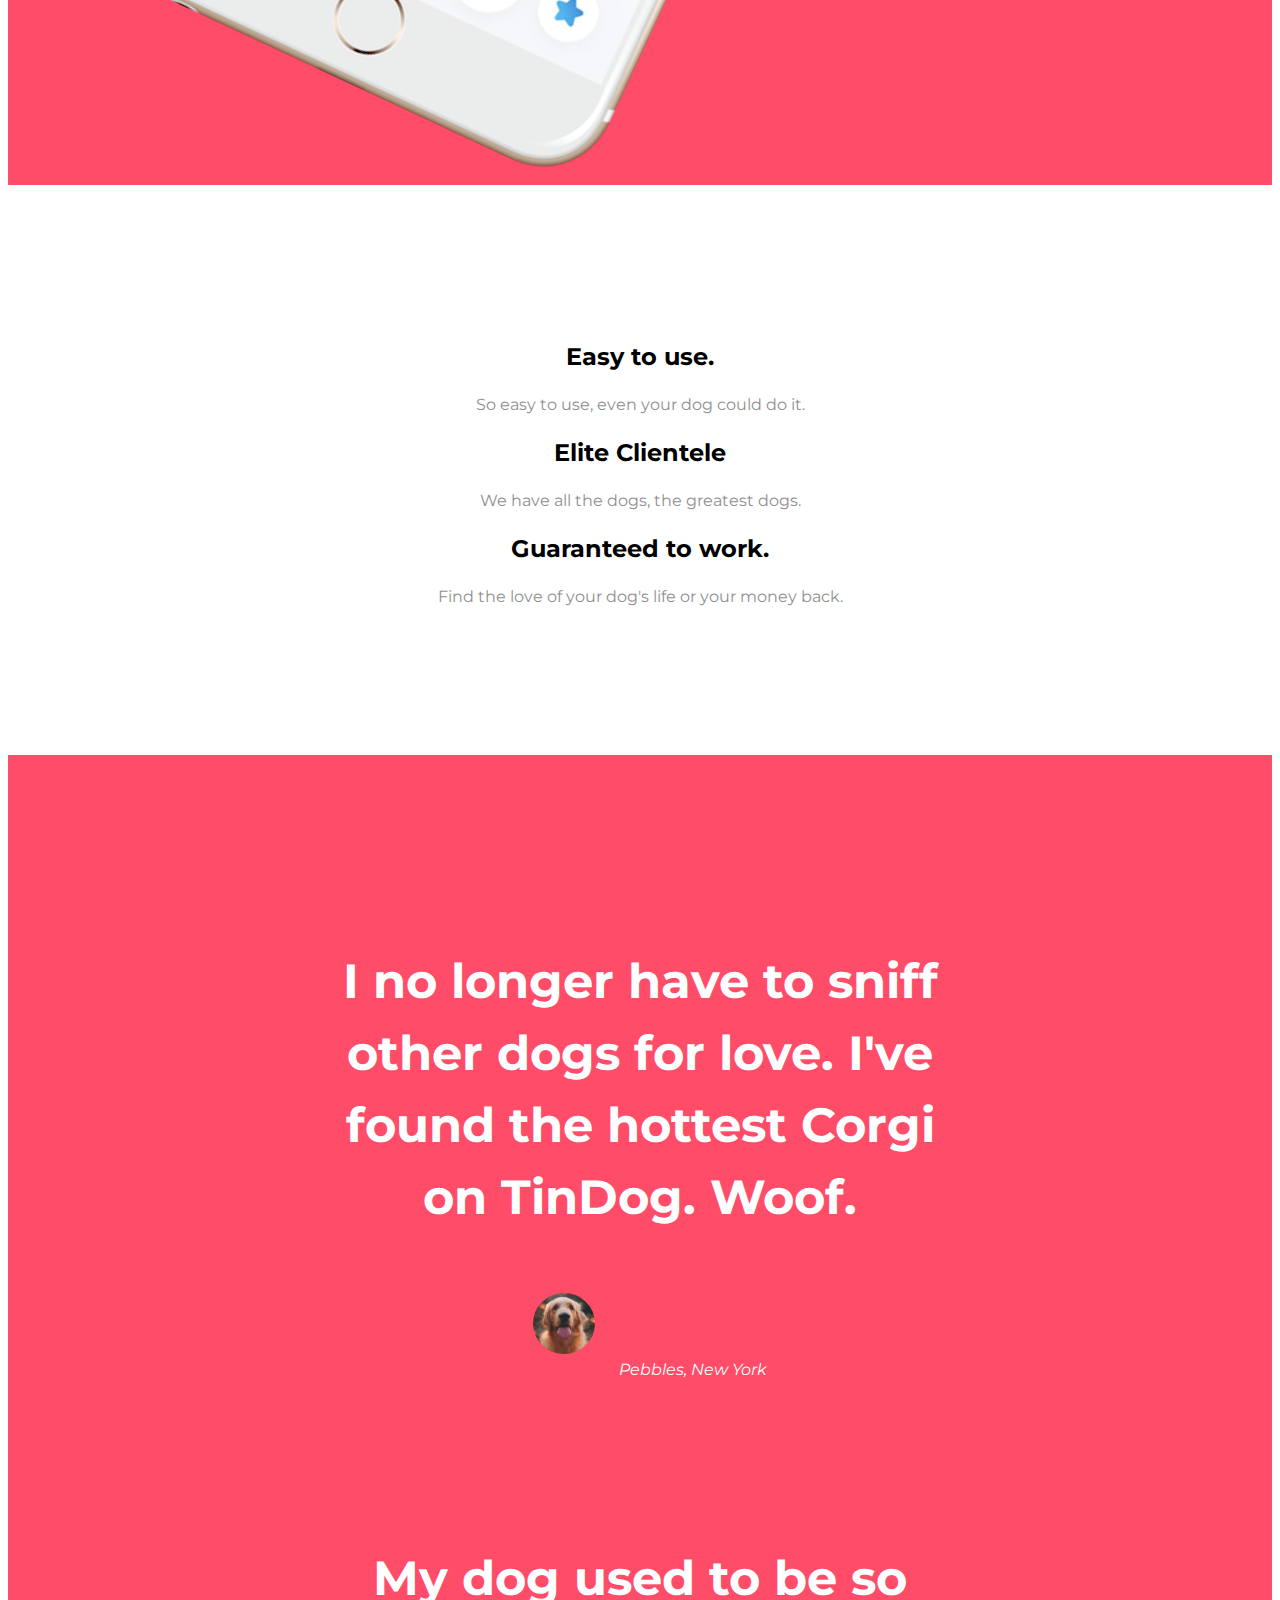
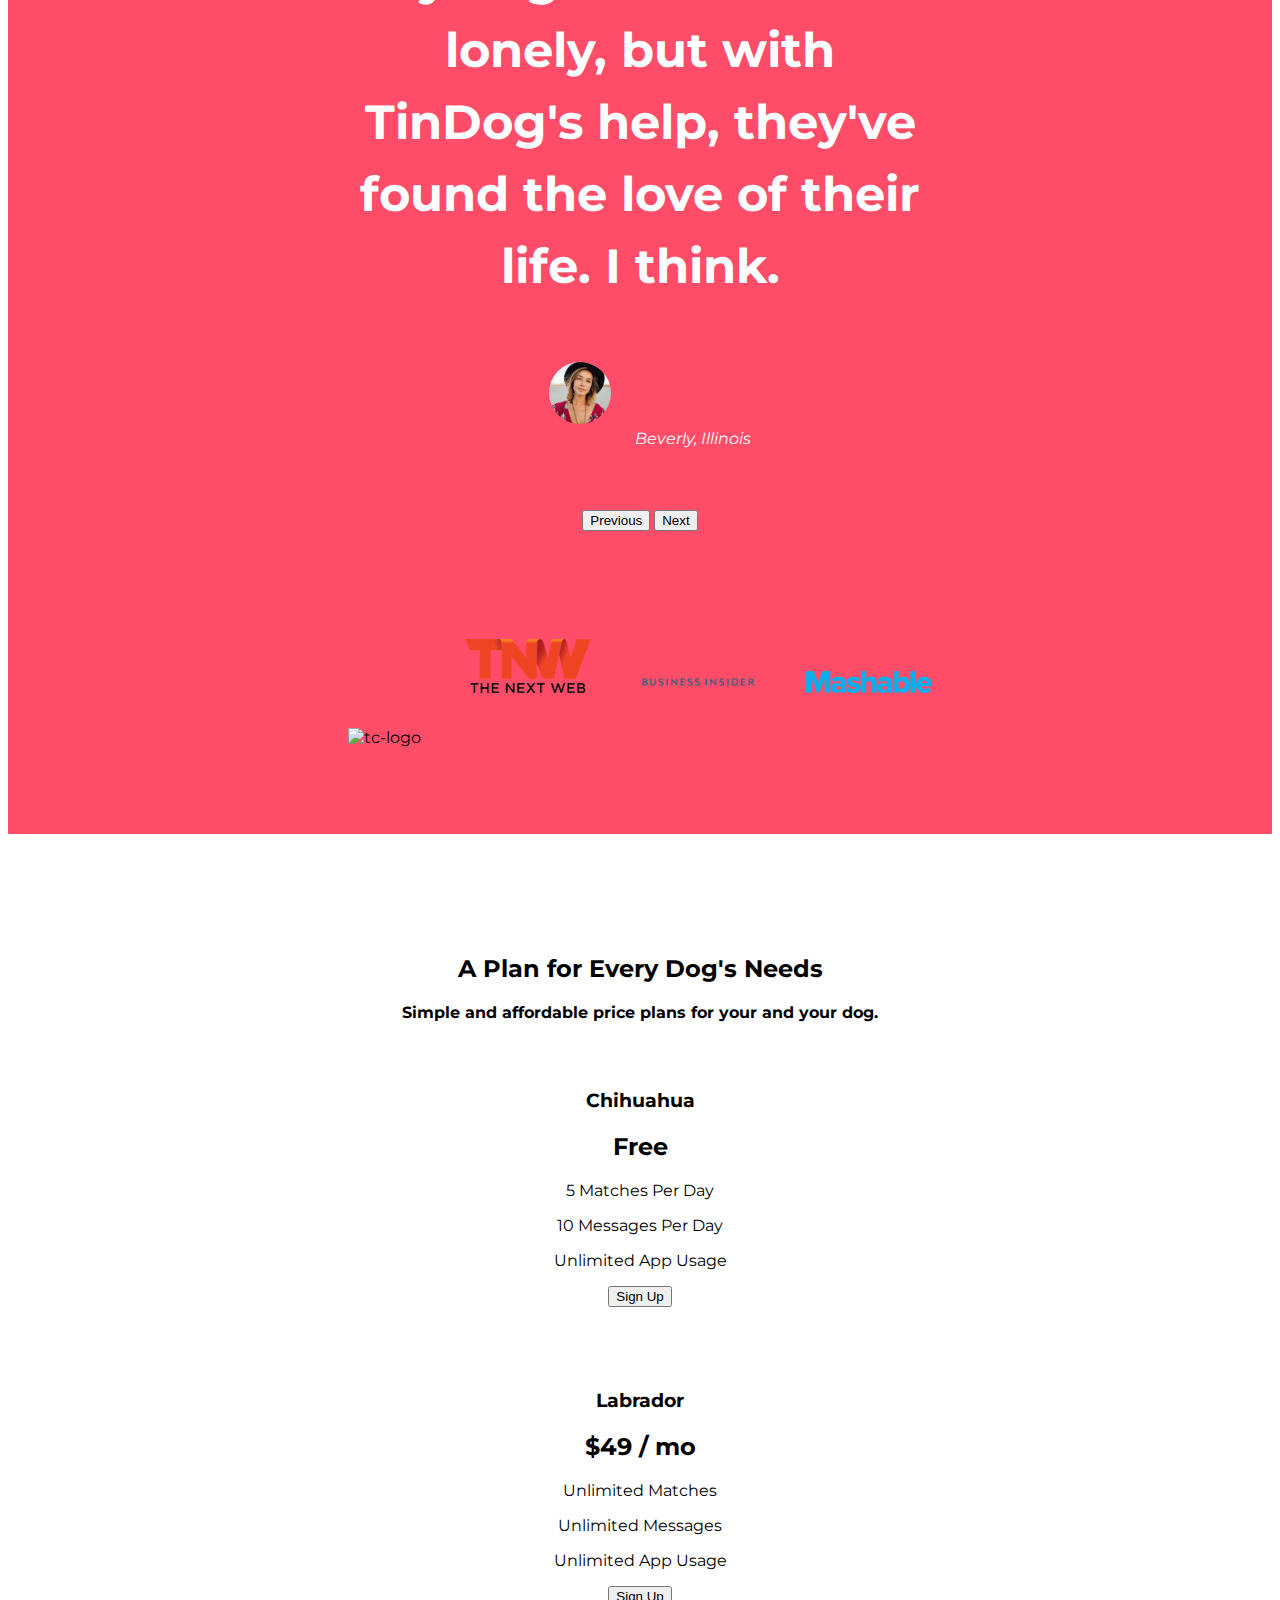
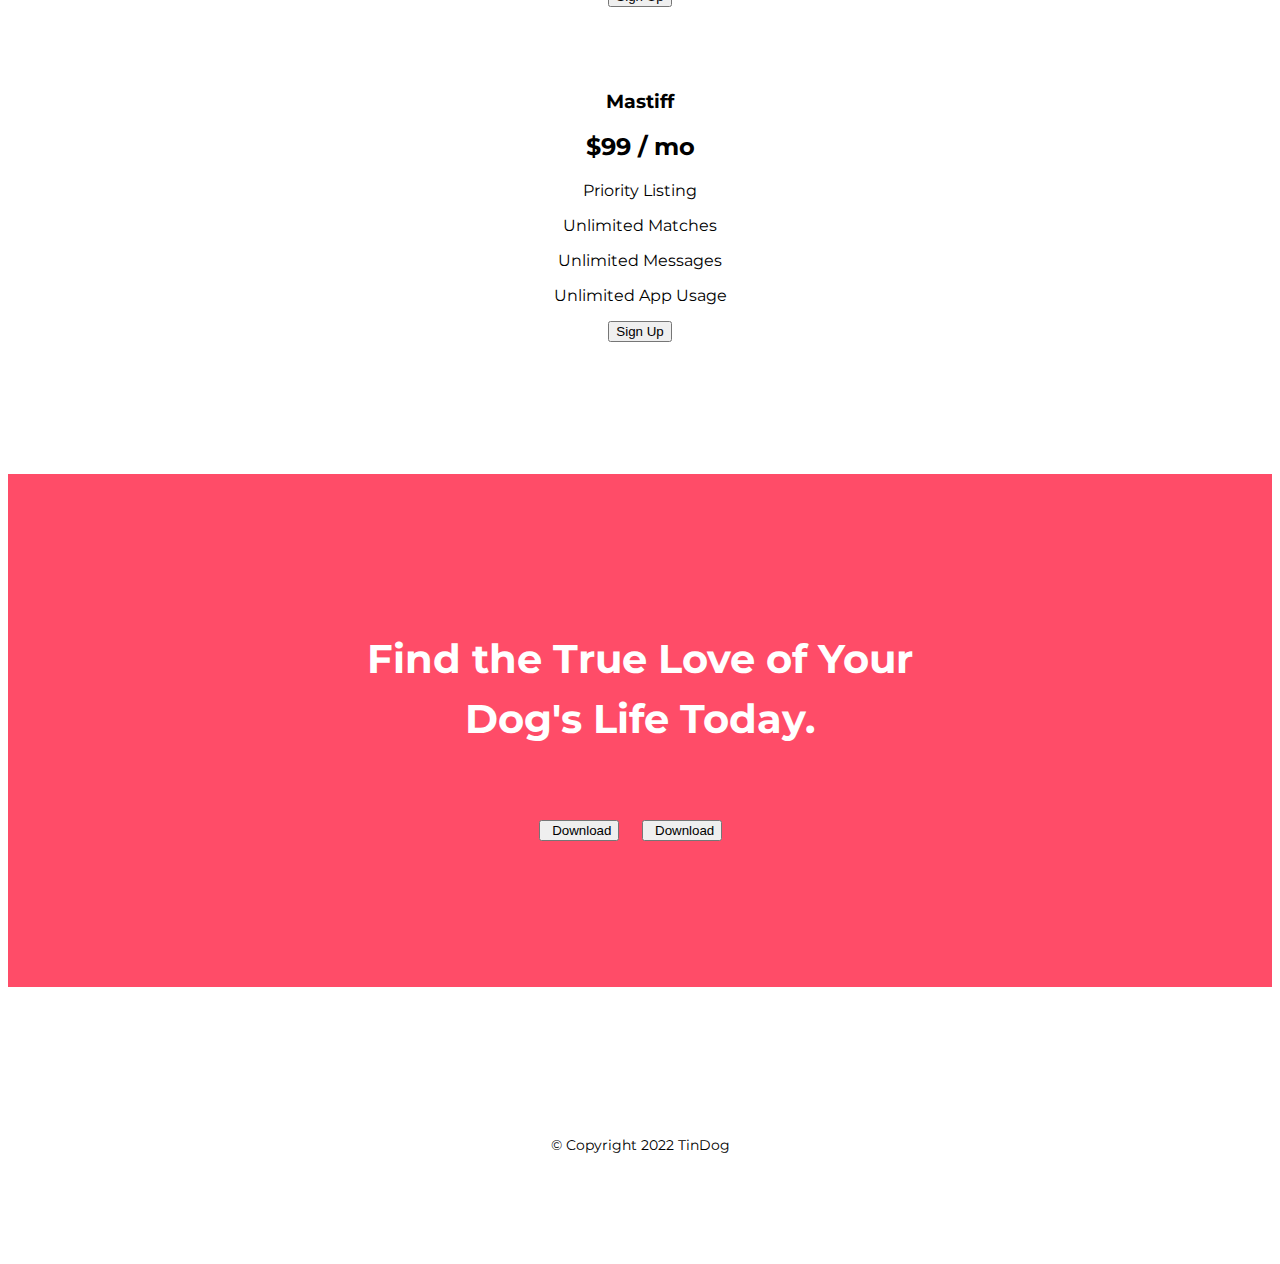
==== commit 363449ca: "adding href to navbar" ====
--- a/index.html
+++ b/index.html
@@ -38,15 +38,15 @@
               <ul class="navbar-nav ml-auto tindog-navbar">
 
                   <li class="nav-item">
-                      <a href="#" class="nav-link">Contact</a>
+                      <a href="#footer" class="nav-link">Contact</a>
                   </li>
 
                   <li class="nav-item">
-                      <a href="#" class="nav-link">Pricing</a>
+                      <a href="#pricing" class="nav-link">Pricing</a>
                   </li>
 
                   <li class="nav-item">
-                      <a href="#" class="nav-link">Download</a>
+                      <a href="#cta" class="nav-link">Download</a>
                   </li>
 
               </ul>
--- a/css/styles.css
+++ b/css/styles.css
@@ -1,229 +1,224 @@
 /* global font */
 body {
-    font-family: 'Montserrat', sans-serif;
+  font-family: "Montserrat", sans-serif;
 }
 
 /* iphone dog */
-.dog-iphone{
-    transform: rotate(25deg);
-    padding-bottom: 10px;
-    width: 60%;
-    left: 100px;
-    position: relative
-}
-
-.dog-iphone-container{
-    position: relative;
-}
-
-#title{
-    background-color: #ff4c68;
-    color: #fff;
-}
-
-.container-fluid{
-    padding: 3% 15% 7%;
+.dog-iphone {
+  transform: rotate(25deg);
+  padding-bottom: 10px;
+  width: 60%;
+  left: 100px;
+  position: relative;
+}
+
+.dog-iphone-container {
+  position: relative;
+}
+
+#title {
+  background-color: #ff4c68;
+  color: #fff;
+}
+
+.container-fluid {
+  padding: 3% 15% 7%;
 }
 
 /* navigation bar */
-.tindog-first{
-    font-family: 'Ubuntu', sans-serif;
-    font-size: 3.5rem;
-    font-weight: bold;
-    padding-bottom: 5%;
-}
-
-.tindog-navbar{
-    padding-bottom: 5%;
-    font-family: 'Montserrat', sans-serif;
-    font-size: 1.2rem;
-    font-weight: light;
-}
-
-.navbar{
-   padding: 0 0 4.5rem; 
-}
-
-.nav-item{
-    padding-left: 18px;
-    padding-right: 18px;
-}
-
-
+.tindog-first {
+  font-family: "Ubuntu", sans-serif;
+  font-size: 3.5rem;
+  font-weight: bold;
+  padding-bottom: 5%;
+}
+
+.tindog-navbar {
+  padding-bottom: 5%;
+  font-family: "Montserrat", sans-serif;
+  font-size: 1.2rem;
+  font-weight: light;
+}
+
+.navbar {
+  padding: 0 0 4.5rem;
+}
+
+.nav-item {
+  padding-left: 18px;
+  padding-right: 18px;
+}
 
 /* global */
 
 h1 {
-    font-family: 'Montserrat', sans-serif;
-    font-size: 3rem;
-    line-height: 1.5;
-    font-weight: 900;
+  font-family: "Montserrat", sans-serif;
+  font-size: 3rem;
+  line-height: 1.5;
+  font-weight: 900;
 }
 
 .container-fluid {
-    padding-left: 15%;
-    padding-right: 15%;
-    padding-top: 3%;
-    padding-bottom: 3%;
+  padding-left: 15%;
+  padding-right: 15%;
+  padding-top: 3%;
+  padding-bottom: 3%;
 }
 
 /* download buttons */
 .download-buttons {
-    margin: 5% 3% 5% 0;
+  margin: 5% 3% 5% 0;
 }
 
 /* app features */
 
-#features{
-    background-color: #fff;
-    padding: 7% 15%;
-    position: relative;
-    z-index: 1;
+#features {
+  background-color: #fff;
+  padding: 7% 15%;
+  position: relative;
+  z-index: 1;
 }
 
 /* h3 text of features styling */
-.app-promise-feature{
-    font-family: 'Montserrat', sans-serif;
-    font-size: 1.5rem;
-    font-weight: bold;
+.app-promise-feature {
+  font-family: "Montserrat", sans-serif;
+  font-size: 1.5rem;
+  font-weight: bold;
 }
 
 /* awesome font logo css edit */
-.features-logo{
-    color: #ef8172;
-    size: 150%;
-    padding-top: 10px;
-    padding-bottom: 10px;
+.features-logo {
+  color: #ef8172;
+  size: 150%;
+  padding-top: 10px;
+  padding-bottom: 10px;
 }
 
 /* change color when hovering on logo */
-.features-logo:hover{
-    color: #ff4c68 ;
+.features-logo:hover {
+  color: #ff4c68;
 }
 
 /* center features text and add padding by accessing rows (feature-row) */
-.feature-row{
+.feature-row {
+  text-align: center;
+  padding-bottom: 5%;
+  padding-top: 5%;
+  padding-left: 8%;
+  padding-right: 8%;
+}
+
+/* feature paragraph edit */
+.feature-paragraph {
+  color: #8f8f8f;
+}
+
+/* testimonials sections */
+
+#testimonials {
+  padding: 7% 15%;
+  text-align: center;
+  background-color: #ff4c68;
+  color: #fff;
+}
+
+.testimonials-text {
+  font-family: "Montserrat", sans-serif;
+  font-weight: bold;
+  font-size: 3rem;
+  line-height: 1.5;
+}
+
+.testimonial-img {
+  width: 10%;
+  border-radius: 50%;
+  margin: 20px;
+}
+
+/* press sections */
+
+#press {
+  text-align: center;
+  background-color: #ff4c68;
+  padding-bottom: 3%;
+}
+
+.press-img {
+  width: 10%;
+  margin: 20px 20px 50px;
+}
+
+/* move carousel button padding */
+.carousel-item {
+  padding: 7% 15%;
+}
+
+/* pricing  */
+
+#pricing {
+  padding: 100px;
+}
+.pricing-card-header {
+  font-family: "Montserrat", sans-serif;
+  font-weight: bolder;
+  text-align: center;
+}
+
+.pricing {
+  font-family: "Montserrat", sans-serif;
+  font-weight: bolder;
+}
+
+.pricing-row {
+  text-align: center;
+}
+
+.pricing-column {
+  padding: 3% 2%;
+}
+
+@media (max-width: 1028px) {
+  #title {
     text-align: center;
-    padding-bottom: 5%;
-    padding-top: 5%;
-    padding-left: 8%;
-    padding-right: 8%;
-}
-
-/* feature paragraph edit */
-.feature-paragraph{
-    color: #8f8f8f;
-}
-
-
-
-/* testimonials sections */
-
-#testimonials{
-    padding: 7% 15%;
-    text-align: center;
-    background-color: #ff4c68;
-    color: #fff;
-
-}
-
-.testimonials-text{
-    font-family: "Montserrat", sans-serif;
-    font-weight: bold;
-    font-size: 3rem;
-    line-height: 1.5;
-}
-
-.testimonial-img{
-    width: 10%;
-    border-radius: 50%;
-    margin: 20px;
-}
-
-/* press sections */
-
-#press{
-    text-align: center;
-    background-color: #ff4c68;
-    padding-bottom: 3%;
-}
-
-.press-img{
-    width: 10%;
-    margin: 20px 20px 50px;
-}
-
-/* move carousel button padding */
-.carousel-item{
-    padding: 7% 15%;
-}
-
-/* pricing  */
-
-#pricing{
-    padding: 100px ;
-}
-.pricing-card-header{
-    font-family: 'Montserrat', sans-serif;
-    font-weight: bolder;
-    text-align: center;
-}
-
-.pricing{
-    font-family: 'Montserrat', sans-serif;
-    font-weight: bolder;
-}
-
-.pricing-row{
-    text-align: center;
-}
-
-.pricing-column{
-    padding: 3% 2%;
-}
-
-@media (max-width: 1028px){
-
-    #title{
-        text-align: center;
-    }
-
-    .dog-iphone{
-        position: static;
-        transform: rotate(0);
-    }
+  }
+
+  .dog-iphone {
+    position: static;
+    transform: rotate(0);
+  }
 }
 
 /* call to action */
-#cta{
-    background-color: #ff4c68;
-    padding: 7% 15%;
-    text-align: center;
-}
-
-.cta-message{
-    font-family: "Montserrat", sans-serif;
-    font-weight: bolder;
-    font-size: 2.5rem;
-    color: #fff;
-}
-
-.cta-brands{
-    padding-right: 5px;
+#cta {
+  background-color: #ff4c68;
+  padding: 7% 15%;
+  text-align: center;
+}
+
+.cta-message {
+  font-family: "Montserrat", sans-serif;
+  font-weight: bolder;
+  font-size: 2.5rem;
+  color: #fff;
+  line-height: 1.5;
+}
+
+.cta-brands {
+  padding-right: 5px;
 }
 
 /* footer */
-#footer{
-    text-align: center;
-    padding: 7% 15%;
-}
-
-.footer-paragraph{
-    padding-top: 3%;
-    font-family: 'Montserrat', sans-serif;
-    font-size: 0.9rem;
-}
-
-.footer-brands{
-    padding-left: 3%;
-}+#footer {
+  text-align: center;
+  padding: 7% 15%;
+}
+
+.footer-paragraph {
+  padding-top: 3%;
+  font-family: "Montserrat", sans-serif;
+  font-size: 0.9rem;
+}
+
+.footer-brands {
+  padding-left: 3%;
+}
